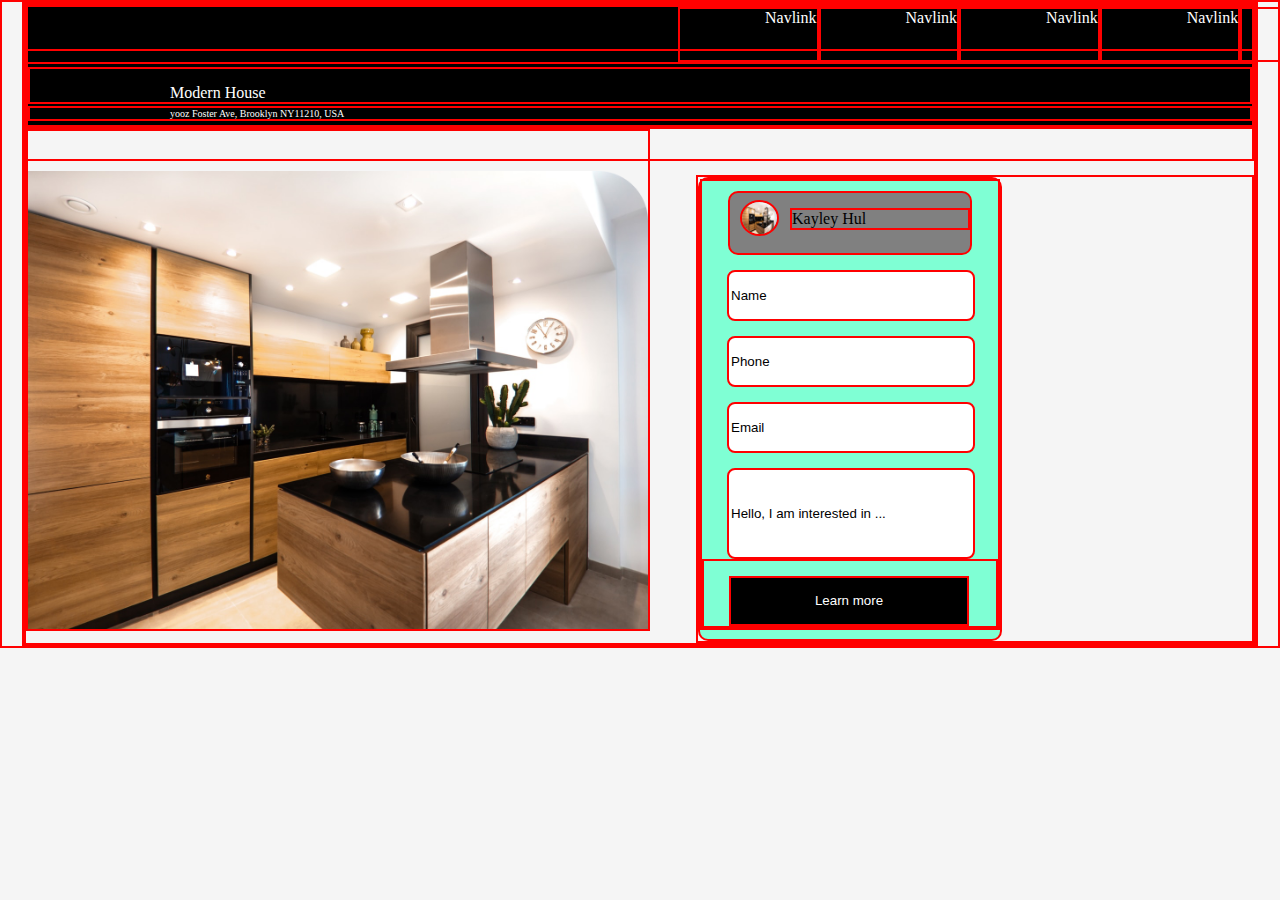
==== movers.html @ 0989c60f "Add movers.html page" ====
<!DOCTYPE html>
<html lang="en">

<head>
    <meta charset="UTF-8">
    <meta http-equiv="X-UA-Compatible" content="IE=edge">
    <meta name="viewport" content="width=device-width, initial-scale=1.0">
    <link rel="stylesheet" href="./assets/css/style.css">
    <title>Movers</title>
</head>

<body>
    <div class="moverssection">
        <div class="navbar2">
            <a href="" class="moverslinks">Navlink</a>
            <a href="" class="moverslinks">Navlink</a>
            <a href="" class="moverslinks">Navlink</a>
            <a href="" class="moverslinks">Navlink</a>
            <a href="" class="">
                <button class="moversbutttonv1">Work with us</button>
            </a> 
        </div>
     <div class="navbar3">
         <p class="modernhouse">Modern House</p>
         <p class="adress">yooz Foster Ave, Brooklyn NY11210, USA</p>

         <p class="price">$450,000</p>
         <p class="pricetag">hhhhsjdj</p>
     </div>
    </div>

    <div class="household">
        <img src="./assets/images/Property House.png" alt="" class="propertyimg">
        <div class="propertyinfo">
            <div class="card">
                <div class="profile">
                    <div class="borderbox">   
                        <img src="./assets/images/Property House.png" alt="" class="profilephoto">
                        <p class="username">Kayley Hul</p>
                    </div>
              

                    <input type="text" placeholder="Name" class="inputs">
                    <input type="text" placeholder="Phone" class="inputs">
                    <input type="text" placeholder="Email" class="inputs">
                    <input type="text" placeholder="Hello, I am interested in ..." class="inputsodd">
                     <div class="formbutton">
                        <button class="moversbuttonv2">Learn more</button>
                     </div>
                    
        </div>
        
    </div>
</body>

</html>
---- assets/css/style.css ----
body {
    scroll-behavior: smooth;
    margin: -1px 20px;
    background-color: whitesmoke;
}

* {
    border: 2px solid red;
}

.navbar {
    margin-left: 550px;
    padding-top: 50px;
}

a {
    color: white;
    text-decoration: none;
    padding-left: 85px;
}

.section1 {
    background-image: url(../images/moving\ 1.png);
    background-size: cover;
    width: 90%;
    height: 100vh;
    margin-left: 85px;

}

.buttonv1 {
    margin-left: 30px;
}

.btn1 {
    background-color: yellow;
}

.btn2 {
    background-color: black;
    color: white;
}

.yellowtext {
    color: yellow;
    font-size: xx-large;
    padding-left: 35px;

}

.whitetext {
    color: white;
    padding-left: 35px;
}

.img1 {
    width: 310px;
    padding-left: 85px;
    margin-top: -165px;
}

.h3righttext {
    padding-left: 500px;
    padding-top: 39px;
}

.righttext {
    padding-left: 500px;
    padding-top: 39px;
    padding-bottom: -30px;
}

.buttonv2 {
    margin-left: 500px;
}

.topmoversimg {
    width: 190px;
}

.iconplace {
    width: 80px;
    display: inline-block;
    height: 20px;
    margin-top: -70px;
}

.mvs {
    margin-top: 2px;
    margin-bottom: 1px;
}

.cards {
    background-color: aquamarine;
    width: 40px;
}

.righttext {
    padding-top: 60px;
    margin-left: 410px;
    padding-left: 200px;
}

.leftimg {
    width: 430px;
    margin-top: -195px;
    padding-left: 80px;
    padding-bottom: 30px;
}

.buttonv2 {
    margin-left: 0px;
    color: white;
    background-color: black;
}

.cardimages {
    margin-left: 300px;
    margin-bottom: 22px;
}

.cards {
    background-color: aqua;
    width: 262px;
    height: 260px;
    display: inline-block;
    margin-left: 30px;
    border-radius: 11px;
}

.topmoverspics {
    width: 260px;

}

.footer {
    width: 100%;
    height: 340px;
    color: white;
    background-color: black;
}
.iconpacket{
    margin-left: 70px;
    margin-right:1200px;
    padding-left: 100px;
    padding-top: 0px;
}

.icons {
    width: 23px;
    padding-left: 10px;
}

h6 {
    padding-left: 90px;
}
h4{
    font-size: x-large;
    padding-left: 150px;
}
.columnheading {
    display: flex;
    flex-direction: column;
    margin-left: 400px;
}

.columnheading1 {
    display: flex;
    flex-direction: column;
    padding-left: -600px;
    margin-left: 800px;
    margin-top: -157px;
}

.columnheading3 {
    display: flex;
    flex-direction: column;
    padding-left: -600px;
    margin-left: 1100px;
    margin-top: -157px;
}

/* Start of Movers CSS */
.moverssection{
    background-color: black;
    height: 120px;
}
.navbar2{
    display: flex;
    flex-direction: row;
    padding-left: 650px;
    margin-bottom: -15px;
}

.moversbuttonv1{
    padding-left: 100px;
}
.navbar3{
    color: white;
    
}
.modernhouse{
    padding-left: 140px;
    padding-top: 15px;
    
}
.adress{
    font-size: x-small;
    padding-left: 140px;
    margin-top: -14px;
}
.price{
    margin-left: 1300px;
    margin-top: -35px;
    font-size: x-large;
}
.pricetag{
    margin-left: 1300px;
    margin-top: -25px;
    font-size: small;
}
.propertyimg{
    width: 620px;
    padding-top: 40px;

}
.propertyinfo{
    margin-left: 670px;
    margin-top: -460px;
}
.card{
    width: 300px;
    height: 460px;
    background-color: aquamarine;
    border-radius: 10px;
}
.borderbox{
    width: 240px;
    height: 60px;
    background-color: gray;
    margin-left: 26px;
    margin-top: 10px;
    border-radius: 10px;
}
.profilephoto{
    width: 35px;
    height: 32px;
    border-radius: 50%;
    margin-left: 10px;
    margin-top: 7px;
}
.username{
    margin-left: 60px;
    margin-top: -32px;
}
.inputs{
    width: 240px;
    height: 45px;
    margin-left: 25px;
    margin-top: 15px;
    border-radius: 08px;

}
.inputsodd{
    width: 240px;
    height: 85px;
    margin-left: 25px;
    margin-top: 15px;
    border-radius: 08px;

}
::placeholder{
    color: black;
}
.moversbuttonv2{
    width: 240px;
    height: 50px;
    margin-left: 25px;
    margin-top: 15px;
    color: white;
    background-color: black;
}
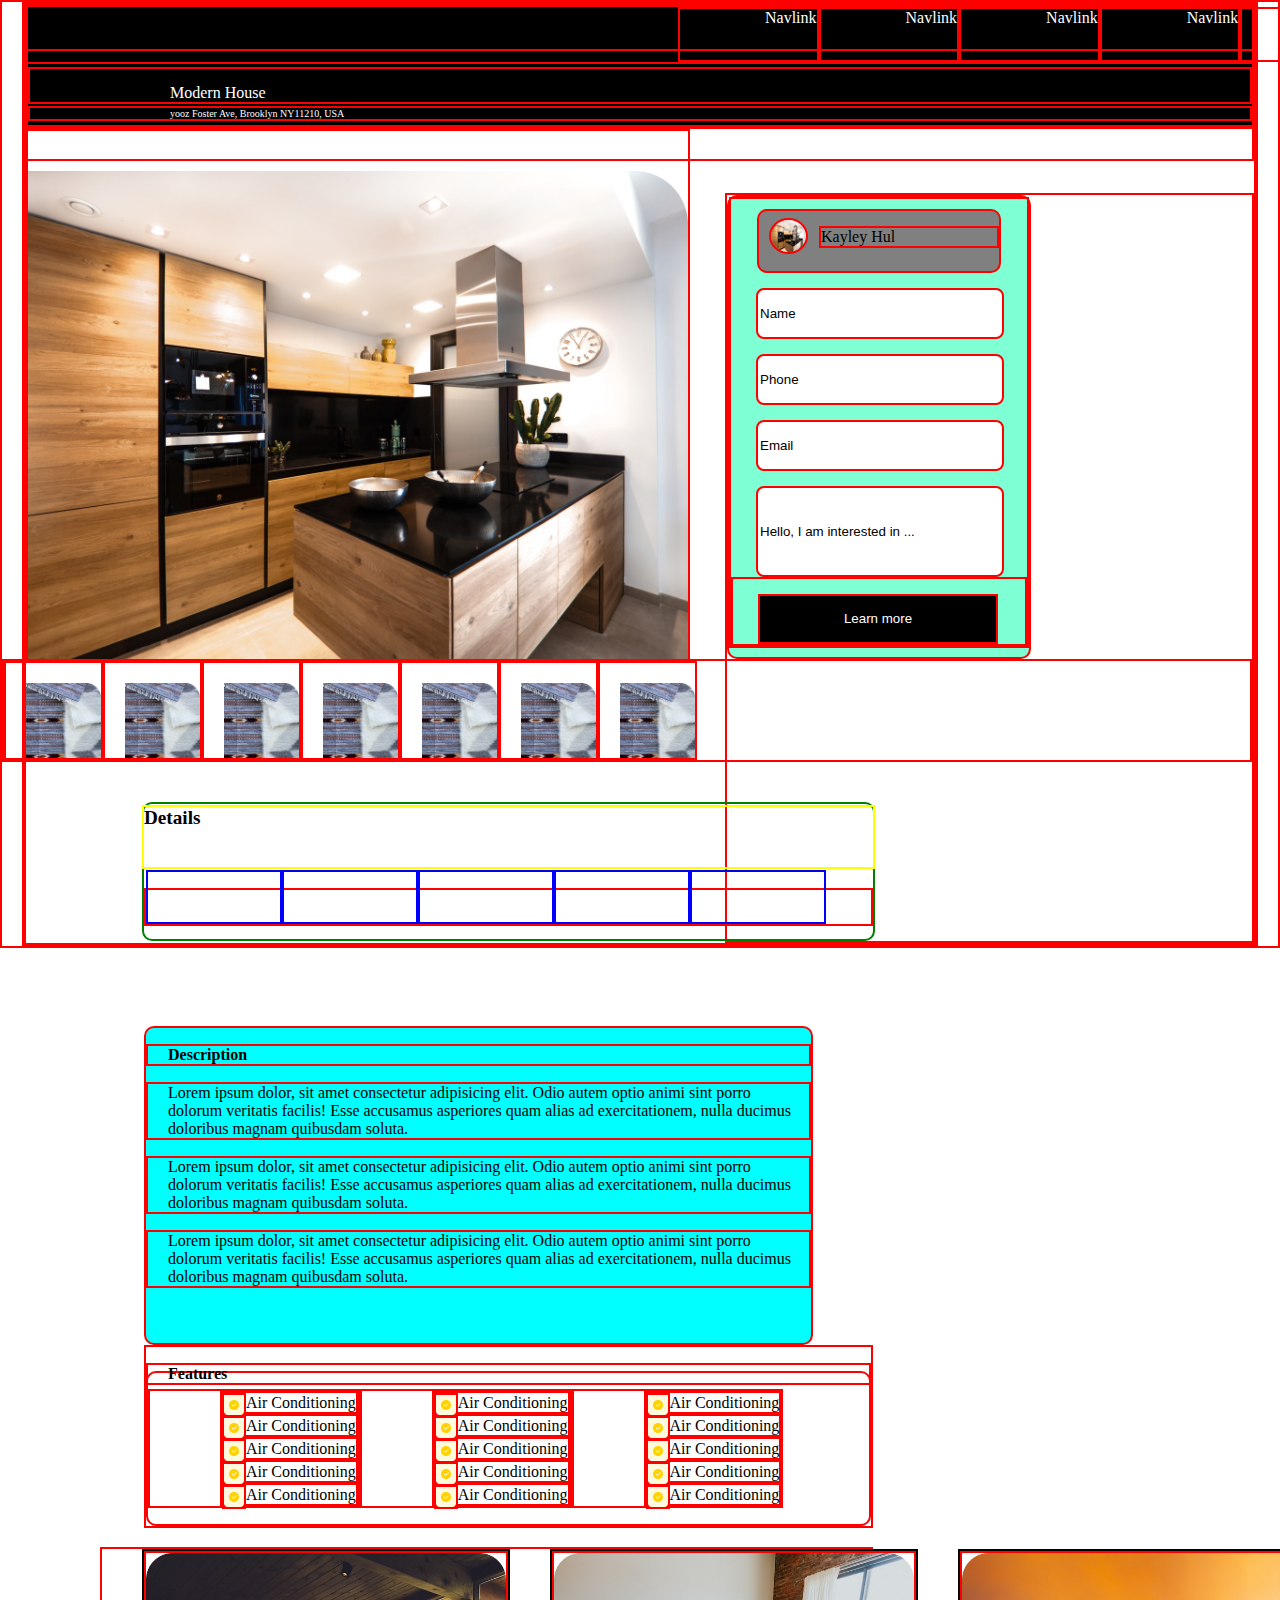
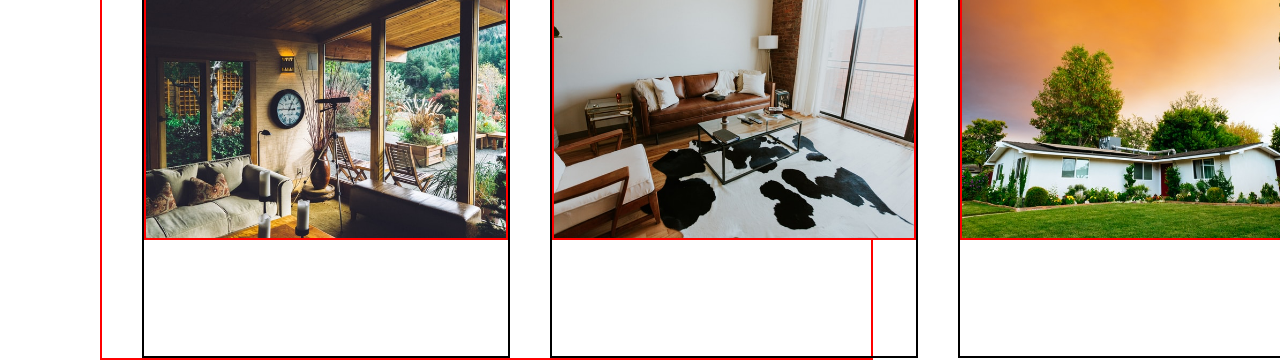
==== commit aee5256c: "Add similar images section" ====
--- a/movers.html
+++ b/movers.html
@@ -51,6 +51,94 @@
         </div>
         
     </div>
+    <div class="housepicsoverall">
+        <img src="./assets/images/Rectangle-1.png" alt="" class="housepics">
+        <img src="./assets/images/Rectangle-1.png" alt="" class="housepics">
+        <img src="./assets/images/Rectangle-1.png" alt="" class="housepics">
+        <img src="./assets/images/Rectangle-1.png" alt="" class="housepics">
+        <img src="./assets/images/Rectangle-1.png" alt="" class="housepics">
+        <img src="./assets/images/Rectangle-1.png" alt="" class="housepics">
+        <img src="./assets/images/Rectangle-1.png" alt="" class="housepics">
+    </div>
+    <div class="details">
+        <p class="detailedinfo">Details</p>
+
+        <div class="moversicons">
+            <div class="iconborders">
+
+            </div>
+            <div class="iconborders">
+                
+            </div>
+            <div class="iconborders">
+                
+            </div>
+            <div class="iconborders">
+                
+            </div>
+            <div class="iconborders">
+                
+            </div>
+        </div>
+        <div class="description">
+            <p class="descriptiontext">Description</p>
+            <p class="descriptiontext1">Lorem ipsum dolor, sit amet consectetur adipisicing elit.
+                 Odio autem optio animi sint porro dolorum veritatis facilis! 
+                 Esse accusamus asperiores quam alias ad exercitationem, 
+                 nulla ducimus doloribus magnam quibusdam soluta.</p>
+                 <p class="descriptiontext1">Lorem ipsum dolor, sit amet consectetur adipisicing elit.
+                    Odio autem optio animi sint porro dolorum veritatis facilis! 
+                    Esse accusamus asperiores quam alias ad exercitationem, 
+                    nulla ducimus doloribus magnam quibusdam soluta.</p>
+                    <p class="descriptiontext1">Lorem ipsum dolor, sit amet consectetur adipisicing elit.
+                        Odio autem optio animi sint porro dolorum veritatis facilis! 
+                        Esse accusamus asperiores quam alias ad exercitationem, 
+                        nulla ducimus doloribus magnam quibusdam soluta.</p>
+        </div>
+
+        <div class="features">
+            <p class="featurestext">Features</p>
+            <div class="featureslist">
+                <ul>
+                    <li class="featureslisting"><img src="./assets/images/check.png" alt="" class="check">Air Conditioning</li>
+                    <li class="featureslisting"><img src="./assets/images/check.png" alt="" class="check">Air Conditioning</li>
+                    <li class="featureslisting"><img src="./assets/images/check.png" alt="" class="check">Air Conditioning</li>
+                    <li class="featureslisting"><img src="./assets/images/check.png" alt="" class="check">Air Conditioning</li>
+                    <li class="featureslisting"><img src="./assets/images/check.png" alt="" class="check">Air Conditioning</li>
+                </ul>
+                <ul>
+                    <li class="featureslisting"><img src="./assets/images/check.png" alt="" class="check">Air Conditioning</li>
+                    <li class="featureslisting"><img src="./assets/images/check.png" alt="" class="check">Air Conditioning</li>
+                    <li class="featureslisting"><img src="./assets/images/check.png" alt="" class="check">Air Conditioning</li>
+                    <li class="featureslisting"><img src="./assets/images/check.png" alt="" class="check">Air Conditioning</li>
+                    <li class="featureslisting"><img src="./assets/images/check.png" alt="" class="check">Air Conditioning</li>
+                </ul>
+                <ul>
+                    <li class="featureslisting"><img src="./assets/images/check.png" alt="" class="check">Air Conditioning</li>
+                    <li class="featureslisting"><img src="./assets/images/check.png" alt="" class="check">Air Conditioning</li>
+                    <li class="featureslisting"><img src="./assets/images/check.png" alt="" class="check">Air Conditioning</li>
+                    <li class="featureslisting"><img src="./assets/images/check.png" alt="" class="check">Air Conditioning</li>
+                    <li class="featureslisting"><img src="./assets/images/check.png" alt="" class="check">Air Conditioning</li>
+                </ul>
+                
+            </div>
+        </div>
+        <div class="similarlistings">
+            <div class="similarcards">
+                <img src="./assets/images/Rectangle-7.png" alt="" class="similarimgs">
+            </div>
+            <div class="similarcards">
+                <img src="./assets/images/Rectangle-8.png" alt="" class="similarimgs">
+            </div>
+            <div class="similarcards">
+                <img src="./assets/images/Rectangle-9.png" alt="" class="similarimgs">
+            </div>
+            <div class="similarcardsodd">
+                <img src="./assets/images/Rectangle-10.png" alt="" class="similarimgsodd">
+            </div>
+        </div>
+    </div>
+   
 </body>
 
 </html>--- a/assets/css/style.css
+++ b/assets/css/style.css
@@ -1,7 +1,6 @@
 body {
     scroll-behavior: smooth;
     margin: -1px 20px;
-    background-color: whitesmoke;
 }
 
 * {
@@ -139,25 +138,20 @@
     color: white;
     background-color: black;
 }
-.iconpacket{
-    margin-left: 70px;
-    margin-right:1200px;
-    padding-left: 100px;
-    padding-top: 0px;
-}
 
 .icons {
-    width: 23px;
-    padding-left: 10px;
+    width: 20px;
 }
 
 h6 {
     padding-left: 90px;
 }
-h4{
+
+h4 {
     font-size: x-large;
     padding-left: 150px;
 }
+
 .columnheading {
     display: flex;
     flex-direction: column;
@@ -181,60 +175,70 @@
 }
 
 /* Start of Movers CSS */
-.moverssection{
+.moverssection {
     background-color: black;
     height: 120px;
 }
-.navbar2{
+
+.navbar2 {
     display: flex;
     flex-direction: row;
     padding-left: 650px;
     margin-bottom: -15px;
 }
 
-.moversbuttonv1{
+.moversbuttonv1 {
     padding-left: 100px;
 }
-.navbar3{
-    color: white;
-    
-}
-.modernhouse{
+
+.navbar3 {
+    color: white;
+
+}
+
+.modernhouse {
     padding-left: 140px;
     padding-top: 15px;
-    
-}
-.adress{
+
+}
+
+.adress {
     font-size: x-small;
     padding-left: 140px;
     margin-top: -14px;
 }
-.price{
+
+.price {
     margin-left: 1300px;
     margin-top: -35px;
     font-size: x-large;
 }
-.pricetag{
+
+.pricetag {
     margin-left: 1300px;
     margin-top: -25px;
     font-size: small;
 }
-.propertyimg{
-    width: 620px;
+
+.propertyimg {
+    width: 660px;
     padding-top: 40px;
 
 }
-.propertyinfo{
-    margin-left: 670px;
-    margin-top: -460px;
-}
-.card{
+
+.propertyinfo {
+    margin-left: 699px;
+    margin-top: -472px;
+}
+
+.card {
     width: 300px;
     height: 460px;
     background-color: aquamarine;
     border-radius: 10px;
 }
-.borderbox{
+
+.borderbox {
     width: 240px;
     height: 60px;
     background-color: gray;
@@ -242,18 +246,21 @@
     margin-top: 10px;
     border-radius: 10px;
 }
-.profilephoto{
+
+.profilephoto {
     width: 35px;
     height: 32px;
     border-radius: 50%;
     margin-left: 10px;
     margin-top: 7px;
 }
-.username{
+
+.username {
     margin-left: 60px;
     margin-top: -32px;
 }
-.inputs{
+
+.inputs {
     width: 240px;
     height: 45px;
     margin-left: 25px;
@@ -261,7 +268,8 @@
     border-radius: 08px;
 
 }
-.inputsodd{
+
+.inputsodd {
     width: 240px;
     height: 85px;
     margin-left: 25px;
@@ -269,14 +277,129 @@
     border-radius: 08px;
 
 }
-::placeholder{
+
+::placeholder {
     color: black;
 }
-.moversbuttonv2{
+
+.moversbuttonv2 {
     width: 240px;
     height: 50px;
     margin-left: 25px;
     margin-top: 15px;
     color: white;
     background-color: black;
+}
+
+.housepicsoverall {
+    display: flex;
+    margin-left: -725px;
+
+}
+
+.housepics {
+    width: 75px;
+    padding-left: 20px;
+    padding-top: 20px;
+}
+
+.details {
+    width: 81vh;
+    height: 15vh;
+    border: 2px solid green;
+    margin-left: -65vh;
+    margin-top: 40px;
+    border-radius: 10px;
+}
+
+.detailedinfo {
+    margin-left: 20px;
+    font-size: larger;
+    font-weight: bold;
+    border: 2px solid yellow;
+    height: 60px;
+    width: 100%;
+    margin-top: 1px;
+    margin-left: -2px;
+}
+
+.moversicons {
+    display: flex;
+}
+
+.iconborders {
+    width: 132px;
+    height: 50px;
+    border: 2px solid blue;
+    margin-top: -20px;
+}
+
+.description {
+    color: black;
+    background-color: aqua;
+    width: 665px;
+    height: 35vh;
+    margin-top: 100px;
+    border-radius: 10px;
+}
+
+.descriptiontext {
+    padding-left: 20px;
+    font-weight: bold;
+    vertical-align: middle;
+}
+
+.descriptiontext1 {
+    padding-left: 20px;
+}
+
+.featureslist {
+    display: flex;
+
+    border-radius: 10px;
+    margin-top: -30px;
+}
+
+.featurestext {
+    padding-left: 20px;
+    font-weight: bold;
+}
+
+.featureslisting {
+    list-style-type: none;
+    margin-left: 30px;
+    padding-left: 20px;
+
+}
+.check{
+    width:20px;
+    margin-bottom: -9px;
+    margin-left: -20px;
+}
+.similarcards{
+    width: 41vh;
+    height: 45vh;
+    border: 2px solid black;
+    margin-left: 40px;
+}
+
+.similarlistings{
+    display: flex;
+    margin-left: -44px;
+    margin-top: 19px;
+}
+.similarimgs{
+    width: 40vh;
+    
+}
+.similarimgsodd{
+    width: 19vh;
+    height: 32vh;
+    padding-left:-1px;
+}
+.similarcardsodd{
+    width: 20vh;
+    height: 45vh;
+    margin-left: 40px;
+    border: 2px solid black;
 }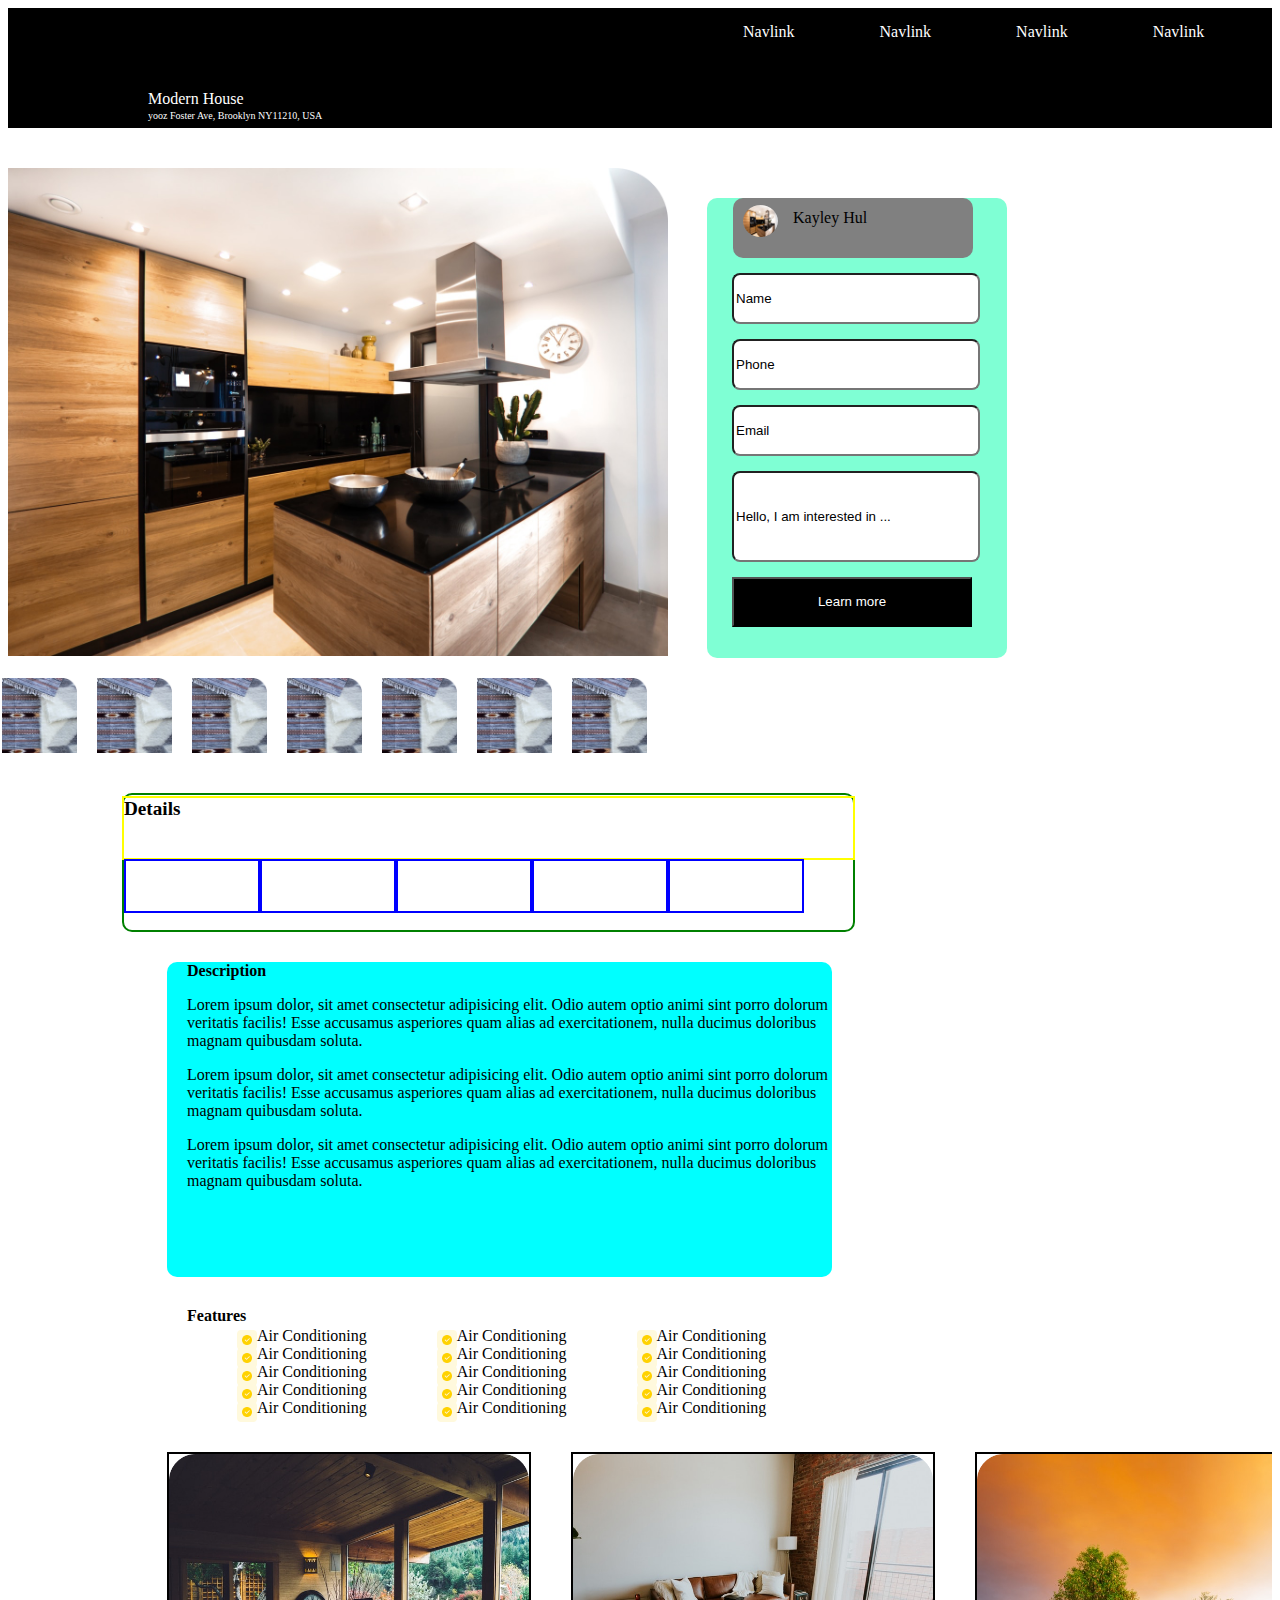
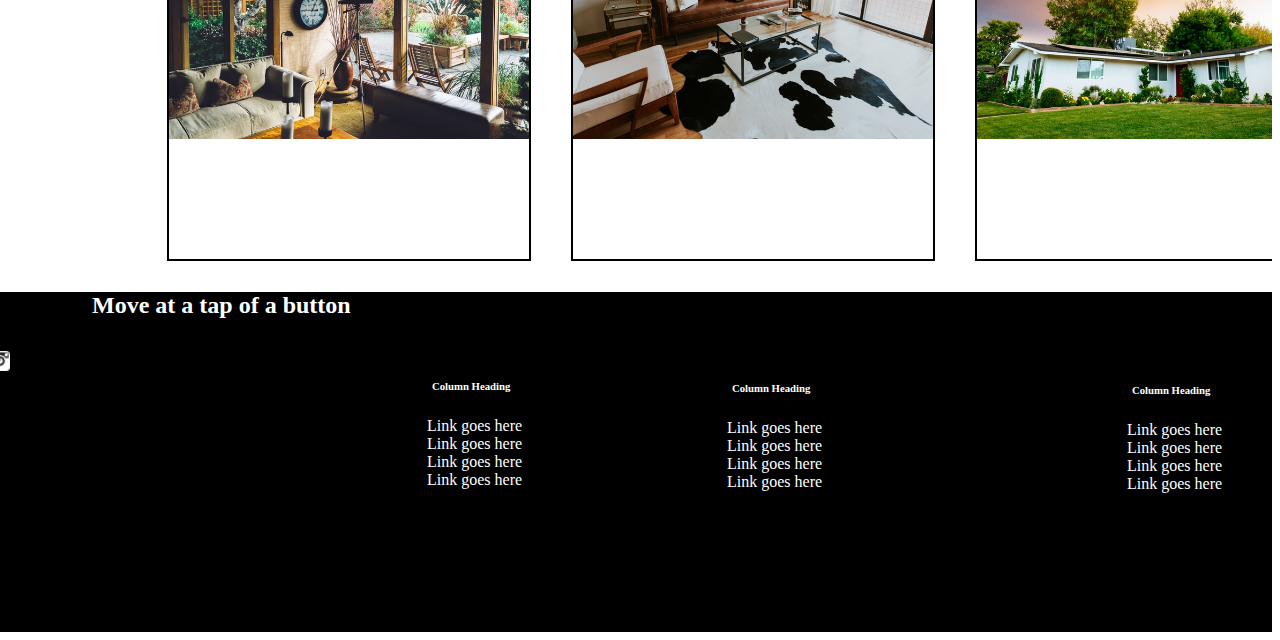
==== commit 2e4bbe8c: "Fix footer links,navbar in index&movers.html" ====
--- a/movers.html
+++ b/movers.html
@@ -11,134 +11,184 @@
 
 <body>
     <div class="moverssection">
+        
         <div class="navbar2">
             <a href="" class="moverslinks">Navlink</a>
             <a href="" class="moverslinks">Navlink</a>
             <a href="" class="moverslinks">Navlink</a>
             <a href="" class="moverslinks">Navlink</a>
-            <a href="" class="">
-                <button class="moversbutttonv1">Work with us</button>
-            </a> 
+            <a href="" class="moverslinks"><button class="moversbutttontop">Work with us</button></a>
         </div>
-     <div class="navbar3">
-         <p class="modernhouse">Modern House</p>
-         <p class="adress">yooz Foster Ave, Brooklyn NY11210, USA</p>
+        
+        <div class="navbar3">
+            <p class="modernhouse">Modern House</p>
+            <p class="adress">yooz Foster Ave, Brooklyn NY11210, USA</p>
 
-         <p class="price">$450,000</p>
-         <p class="pricetag">hhhhsjdj</p>
-     </div>
+            <p class="price">$450,000</p>
+            <p class="pricetag">hhhhsjdj</p>
+        </div>
     </div>
 
-    <div class="household">
         <img src="./assets/images/Property House.png" alt="" class="propertyimg">
         <div class="propertyinfo">
             <div class="card">
                 <div class="profile">
-                    <div class="borderbox">   
+                    <div class="borderbox">
                         <img src="./assets/images/Property House.png" alt="" class="profilephoto">
                         <p class="username">Kayley Hul</p>
                     </div>
-              
+
 
                     <input type="text" placeholder="Name" class="inputs">
                     <input type="text" placeholder="Phone" class="inputs">
                     <input type="text" placeholder="Email" class="inputs">
                     <input type="text" placeholder="Hello, I am interested in ..." class="inputsodd">
-                     <div class="formbutton">
+                    <div class="formbutton">
                         <button class="moversbuttonv2">Learn more</button>
-                     </div>
-                    
-        </div>
-        
-    </div>
-    <div class="housepicsoverall">
-        <img src="./assets/images/Rectangle-1.png" alt="" class="housepics">
-        <img src="./assets/images/Rectangle-1.png" alt="" class="housepics">
-        <img src="./assets/images/Rectangle-1.png" alt="" class="housepics">
-        <img src="./assets/images/Rectangle-1.png" alt="" class="housepics">
-        <img src="./assets/images/Rectangle-1.png" alt="" class="housepics">
-        <img src="./assets/images/Rectangle-1.png" alt="" class="housepics">
-        <img src="./assets/images/Rectangle-1.png" alt="" class="housepics">
-    </div>
-    <div class="details">
-        <p class="detailedinfo">Details</p>
+                    </div>
 
-        <div class="moversicons">
-            <div class="iconborders">
+                </div>
 
             </div>
-            <div class="iconborders">
+            <div class="housepicsoverall">
+                <img src="./assets/images/Rectangle-1.png" alt="" class="housepics">
+                <img src="./assets/images/Rectangle-1.png" alt="" class="housepics">
+                <img src="./assets/images/Rectangle-1.png" alt="" class="housepics">
+                <img src="./assets/images/Rectangle-1.png" alt="" class="housepics">
+                <img src="./assets/images/Rectangle-1.png" alt="" class="housepics">
+                <img src="./assets/images/Rectangle-1.png" alt="" class="housepics">
+                <img src="./assets/images/Rectangle-1.png" alt="" class="housepics">
+            </div>
+            <div class="details">
+                <p class="detailedinfo">Details</p>
+
+                <div class="moversicons">
+                    <div class="iconborders">
+
+                    </div>
+                    <div class="iconborders">
+
+                    </div>
+                    <div class="iconborders">
+
+                    </div>
+                    <div class="iconborders">
+
+                    </div>
+                    <div class="iconborders">
+
+                    </div>
+                </div>
+            </div>
+
+            <div class="description">
+                <p class="descriptiontext">Description</p>
+                <p class="descriptiontext1">Lorem ipsum dolor, sit amet consectetur adipisicing elit.
+                    Odio autem optio animi sint porro dolorum veritatis facilis!
+                    Esse accusamus asperiores quam alias ad exercitationem,
+                    nulla ducimus doloribus magnam quibusdam soluta.</p>
+                <p class="descriptiontext1">Lorem ipsum dolor, sit amet consectetur adipisicing elit.
+                    Odio autem optio animi sint porro dolorum veritatis facilis!
+                    Esse accusamus asperiores quam alias ad exercitationem,
+                    nulla ducimus doloribus magnam quibusdam soluta.</p>
+                <p class="descriptiontext1">Lorem ipsum dolor, sit amet consectetur adipisicing elit.
+                    Odio autem optio animi sint porro dolorum veritatis facilis!
+                    Esse accusamus asperiores quam alias ad exercitationem,
+                    nulla ducimus doloribus magnam quibusdam soluta.</p>
+            </div>
+
+            <div class="features">
+                <p class="featurestext">Features</p>
+                <div class="featureslist">
+                    <ul>
+                        <li class="featureslisting"><img src="./assets/images/check.png" alt="" class="check">Air
+                            Conditioning</li>
+                        <li class="featureslisting"><img src="./assets/images/check.png" alt="" class="check">Air
+                            Conditioning</li>
+                        <li class="featureslisting"><img src="./assets/images/check.png" alt="" class="check">Air
+                            Conditioning</li>
+                        <li class="featureslisting"><img src="./assets/images/check.png" alt="" class="check">Air
+                            Conditioning</li>
+                        <li class="featureslisting"><img src="./assets/images/check.png" alt="" class="check">Air
+                            Conditioning</li>
+                    </ul>
+                    <ul>
+                        <li class="featureslisting"><img src="./assets/images/check.png" alt="" class="check">Air
+                            Conditioning</li>
+                        <li class="featureslisting"><img src="./assets/images/check.png" alt="" class="check">Air
+                            Conditioning</li>
+                        <li class="featureslisting"><img src="./assets/images/check.png" alt="" class="check">Air
+                            Conditioning</li>
+                        <li class="featureslisting"><img src="./assets/images/check.png" alt="" class="check">Air
+                            Conditioning</li>
+                        <li class="featureslisting"><img src="./assets/images/check.png" alt="" class="check">Air
+                            Conditioning</li>
+                    </ul>
+                    <ul>
+                        <li class="featureslisting"><img src="./assets/images/check.png" alt="" class="check">Air
+                            Conditioning</li>
+                        <li class="featureslisting"><img src="./assets/images/check.png" alt="" class="check">Air
+                            Conditioning</li>
+                        <li class="featureslisting"><img src="./assets/images/check.png" alt="" class="check">Air
+                            Conditioning</li>
+                        <li class="featureslisting"><img src="./assets/images/check.png" alt="" class="check">Air
+                            Conditioning</li>
+                        <li class="featureslisting"><img src="./assets/images/check.png" alt="" class="check">Air
+                            Conditioning</li>
+                    </ul>
+
+                </div>
+            </div>
+            <div class="similarlistings">
+                <div class="similarcards">
+                    <img src="./assets/images/Rectangle-7.png" alt="" class="similarimgs">
+                </div>
+                <div class="similarcards">
+                    <img src="./assets/images/Rectangle-8.png" alt="" class="similarimgs">
+                </div>
+                <div class="similarcards">
+                    <img src="./assets/images/Rectangle-9.png" alt="" class="similarimgs">
+                </div>
+                <div class="similarcardsodd">
+                    <img src="./assets/images/Rectangle-10.png" alt="" class="similarimgsodd">
+                </div>
+            </div>
+            
+            <div class="moversfooter">
+                <h4>Move at a tap of <span>a button</span></h4>
+                <div class="iconpacket">
+                   <img src="./assets/images/facebook.png" alt="" class="icons">
+                   <img src="./assets/images/twitter.png" alt="" class="icons">
+                   <img src="./assets/images/instagram.png" alt="" class="icons">
+                </div>
                 
-            </div>
-            <div class="iconborders">
+                <div class="moverscolumnheading">
+                    <h6>Column Heading</h6>
+                    <a href="">Link goes here</a>
+                    <a href="">Link goes here</a>
+                    <a href="">Link goes here</a>
+                    <a href="">Link goes here</a>
+                </div>
                 
-            </div>
-            <div class="iconborders">
+                <div class="moverscolumnheading1">
+                    <h6>Column Heading</h6>
+                    <a href="">Link goes here</a>
+                    <a href="">Link goes here</a>
+                    <a href="">Link goes here</a>
+                    <a href="">Link goes here</a>
+                </div>
+                <div class="moverscolumnheading3">
+                    <h6>Column Heading</h6>
+                    <a href="">Link goes here</a>
+                    <a href="">Link goes here</a>
+                    <a href="">Link goes here</a>
+                    <a href="">Link goes here</a>
+                </div>
                 
-            </div>
-            <div class="iconborders">
+                </div>
+
                 
-            </div>
-        </div>
-        <div class="description">
-            <p class="descriptiontext">Description</p>
-            <p class="descriptiontext1">Lorem ipsum dolor, sit amet consectetur adipisicing elit.
-                 Odio autem optio animi sint porro dolorum veritatis facilis! 
-                 Esse accusamus asperiores quam alias ad exercitationem, 
-                 nulla ducimus doloribus magnam quibusdam soluta.</p>
-                 <p class="descriptiontext1">Lorem ipsum dolor, sit amet consectetur adipisicing elit.
-                    Odio autem optio animi sint porro dolorum veritatis facilis! 
-                    Esse accusamus asperiores quam alias ad exercitationem, 
-                    nulla ducimus doloribus magnam quibusdam soluta.</p>
-                    <p class="descriptiontext1">Lorem ipsum dolor, sit amet consectetur adipisicing elit.
-                        Odio autem optio animi sint porro dolorum veritatis facilis! 
-                        Esse accusamus asperiores quam alias ad exercitationem, 
-                        nulla ducimus doloribus magnam quibusdam soluta.</p>
-        </div>
-
-        <div class="features">
-            <p class="featurestext">Features</p>
-            <div class="featureslist">
-                <ul>
-                    <li class="featureslisting"><img src="./assets/images/check.png" alt="" class="check">Air Conditioning</li>
-                    <li class="featureslisting"><img src="./assets/images/check.png" alt="" class="check">Air Conditioning</li>
-                    <li class="featureslisting"><img src="./assets/images/check.png" alt="" class="check">Air Conditioning</li>
-                    <li class="featureslisting"><img src="./assets/images/check.png" alt="" class="check">Air Conditioning</li>
-                    <li class="featureslisting"><img src="./assets/images/check.png" alt="" class="check">Air Conditioning</li>
-                </ul>
-                <ul>
-                    <li class="featureslisting"><img src="./assets/images/check.png" alt="" class="check">Air Conditioning</li>
-                    <li class="featureslisting"><img src="./assets/images/check.png" alt="" class="check">Air Conditioning</li>
-                    <li class="featureslisting"><img src="./assets/images/check.png" alt="" class="check">Air Conditioning</li>
-                    <li class="featureslisting"><img src="./assets/images/check.png" alt="" class="check">Air Conditioning</li>
-                    <li class="featureslisting"><img src="./assets/images/check.png" alt="" class="check">Air Conditioning</li>
-                </ul>
-                <ul>
-                    <li class="featureslisting"><img src="./assets/images/check.png" alt="" class="check">Air Conditioning</li>
-                    <li class="featureslisting"><img src="./assets/images/check.png" alt="" class="check">Air Conditioning</li>
-                    <li class="featureslisting"><img src="./assets/images/check.png" alt="" class="check">Air Conditioning</li>
-                    <li class="featureslisting"><img src="./assets/images/check.png" alt="" class="check">Air Conditioning</li>
-                    <li class="featureslisting"><img src="./assets/images/check.png" alt="" class="check">Air Conditioning</li>
-                </ul>
-                
-            </div>
-        </div>
-        <div class="similarlistings">
-            <div class="similarcards">
-                <img src="./assets/images/Rectangle-7.png" alt="" class="similarimgs">
-            </div>
-            <div class="similarcards">
-                <img src="./assets/images/Rectangle-8.png" alt="" class="similarimgs">
-            </div>
-            <div class="similarcards">
-                <img src="./assets/images/Rectangle-9.png" alt="" class="similarimgs">
-            </div>
-            <div class="similarcardsodd">
-                <img src="./assets/images/Rectangle-10.png" alt="" class="similarimgsodd">
-            </div>
-        </div>
-    </div>
-   
+               
 </body>
 
 </html>--- a/assets/css/style.css
+++ b/assets/css/style.css
@@ -1,11 +1,11 @@
 body {
-    scroll-behavior: smooth;
-    margin: -1px 20px;
-}
-
-* {
+    /* scroll-behavior: smooth;
+    margin: -1px 20px; */
+}
+
+/* * {
     border: 2px solid red;
-}
+} */
 
 .navbar {
     margin-left: 550px;
@@ -156,14 +156,15 @@
     display: flex;
     flex-direction: column;
     margin-left: 400px;
+    margin-top: -20px;
 }
 
 .columnheading1 {
     display: flex;
     flex-direction: column;
     padding-left: -600px;
-    margin-left: 800px;
-    margin-top: -157px;
+    margin-left: 700px;
+    margin-top: -132px;
 }
 
 .columnheading3 {
@@ -171,7 +172,7 @@
     flex-direction: column;
     padding-left: -600px;
     margin-left: 1100px;
-    margin-top: -157px;
+    margin-top: -132px;
 }
 
 /* Start of Movers CSS */
@@ -186,10 +187,12 @@
     padding-left: 650px;
     margin-bottom: -15px;
 }
-
-.moversbuttonv1 {
-    padding-left: 100px;
-}
+.moverslinks {
+    margin-top: 15px;
+}
+/* .moversbuttontop {
+    color: aqua;
+} */
 
 .navbar3 {
     color: white;
@@ -339,7 +342,8 @@
     background-color: aqua;
     width: 665px;
     height: 35vh;
-    margin-top: 100px;
+    margin-top: 30px;
+    margin-left: -540px;
     border-radius: 10px;
 }
 
@@ -352,7 +356,10 @@
 .descriptiontext1 {
     padding-left: 20px;
 }
-
+.features{
+    margin-left: -540px;
+    margin-top: 30px;
+}
 .featureslist {
     display: flex;
 
@@ -377,7 +384,7 @@
     margin-left: -20px;
 }
 .similarcards{
-    width: 41vh;
+    width: 40vh;
     height: 45vh;
     border: 2px solid black;
     margin-left: 40px;
@@ -385,21 +392,73 @@
 
 .similarlistings{
     display: flex;
-    margin-left: -44px;
+    margin-left: -580px;
     margin-top: 19px;
-}
+    overflow: hidden;
+}
+
 .similarimgs{
     width: 40vh;
+    overflow: hidden;
     
 }
 .similarimgsodd{
-    width: 19vh;
+    width: 30vh;
     height: 32vh;
+    overflow: hidden;
     padding-left:-1px;
 }
 .similarcardsodd{
-    width: 20vh;
+    width: 30.1vh;
     height: 45vh;
     margin-left: 40px;
     border: 2px solid black;
+}
+/* Footer CSS */
+.moversfooter {
+    height: 340px;
+    color: white;
+    margin-left: -85vh;
+    margin-top: 25px;
+    background-color: black;
+}
+
+.icons {
+    width: 20px;
+}
+
+h6 {
+    padding-left: 90px;
+}
+
+h4 {
+    font-size: x-large;
+    padding-left: 150px;
+}
+
+.moverscolumnheading {
+    display: flex;
+    flex-direction: column;
+    margin-left: 400px;
+    margin-top: -20px;
+}
+
+.moverscolumnheading1 {
+    display: flex;
+    flex-direction: column;
+    padding-left: -600px;
+    margin-left: 700px;
+    margin-top: -132px; display: flex;
+    flex-direction: column;
+    padding-left: -600px;
+    margin-left: 700px;
+    margin-top: -132px;
+}
+
+.moverscolumnheading3 {
+    display: flex;
+    flex-direction: column;
+    padding-left: -600px;
+    margin-left: 1100px;
+    margin-top: -132px;
 }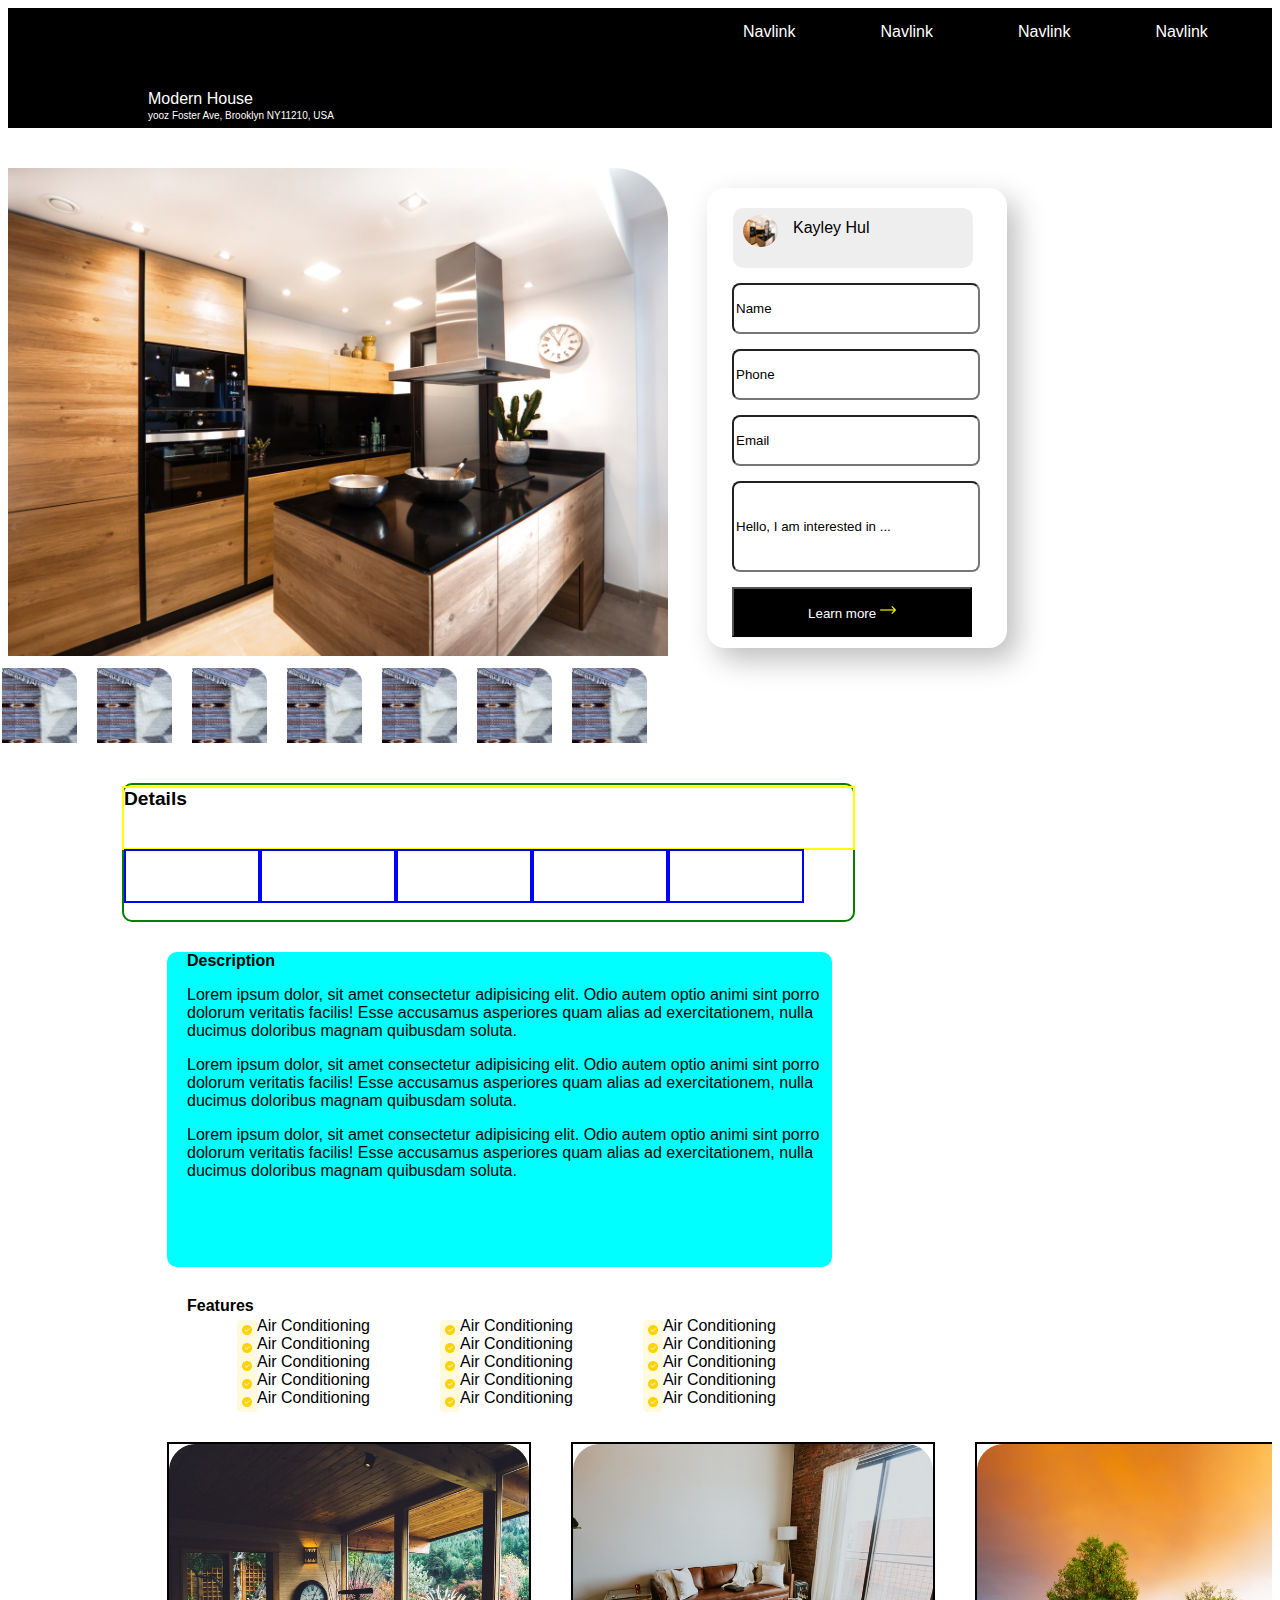
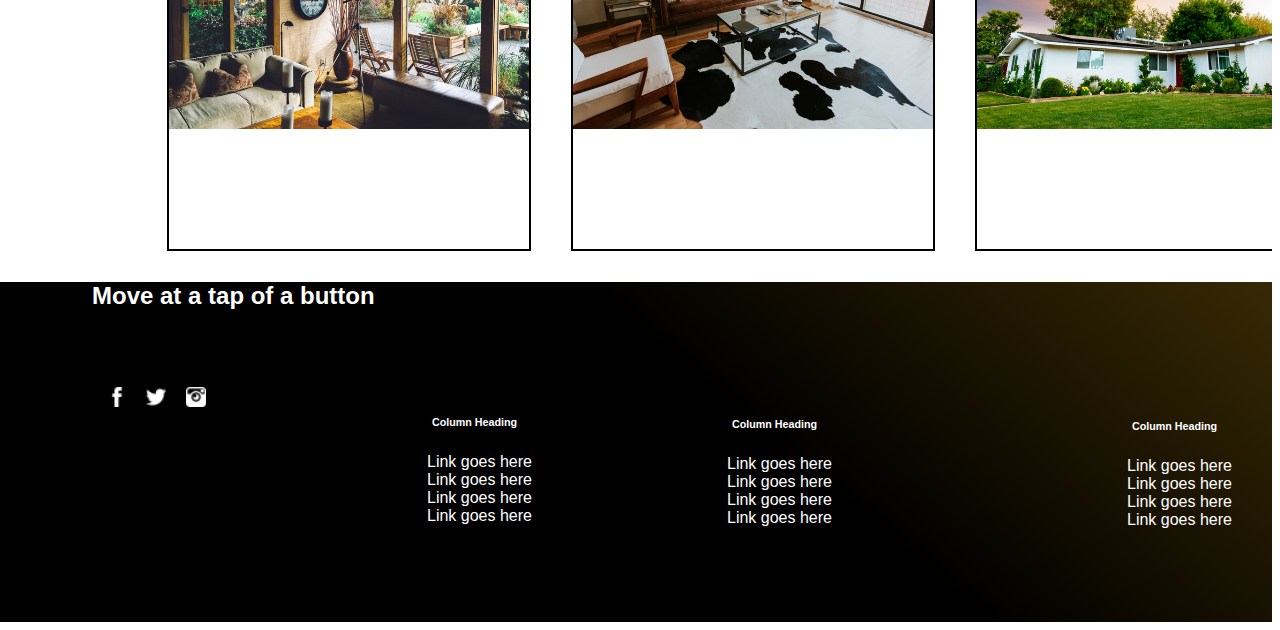
==== commit 3feee230: "major styling on iindex.html" ====
--- a/movers.html
+++ b/movers.html
@@ -44,7 +44,7 @@
                     <input type="text" placeholder="Email" class="inputs">
                     <input type="text" placeholder="Hello, I am interested in ..." class="inputsodd">
                     <div class="formbutton">
-                        <button class="moversbuttonv2">Learn more</button>
+                        <button class="moversbuttonv2">Learn more <img src="./assets/images/arrow.png" alt=""></button>
                     </div>
 
                 </div>
--- a/assets/css/style.css
+++ b/assets/css/style.css
@@ -1,11 +1,17 @@
 body {
     /* scroll-behavior: smooth;
     margin: -1px 20px; */
+    font-family: 'Poppins', sans-serif;
+    background-color: #ffffff;
 }
 
 /* * {
     border: 2px solid red;
 } */
+
+button {
+    cursor: pointer;
+}
 
 .navbar {
     margin-left: 550px;
@@ -43,6 +49,8 @@
 .yellowtext {
     color: yellow;
     font-size: xx-large;
+    padding-top: 90px;
+    margin-left: 20px;
     padding-left: 35px;
 
 }
@@ -50,6 +58,8 @@
 .whitetext {
     color: white;
     padding-left: 35px;
+    margin-left: 20px;
+    font-size: large;
 }
 
 .img1 {
@@ -70,7 +80,11 @@
 }
 
 .buttonv2 {
+    width: 120px;
+    height: 37px;
     margin-left: 500px;
+    color: yellow;
+    border-radius: 0 11px 0 0;
 }
 
 .topmoversimg {
@@ -78,19 +92,26 @@
 }
 
 .iconplace {
-    width: 80px;
+    width: 95px;
+    height: 34px;
     display: inline-block;
-    height: 20px;
-    margin-top: -70px;
+    margin-top: 1px;
+    margin-left: 5px;
+    margin-right: -9.5px;
+    border-bottom-style: none;
+    border: 0.5px solid rgba(153, 151, 151, 0.267);
 }
 
 .mvs {
-    margin-top: 2px;
-    margin-bottom: 1px;
+    margin-top: 11px;
+    margin-bottom: 10px;
+    margin-left: 22px;
 }
 
 .cards {
-    background-color: aquamarine;
+    background: #ffffff;
+    box-shadow: 12px 12px 24px #bebebe,
+        -12px -12px 24px #ffffff;
     width: 40px;
 }
 
@@ -116,31 +137,51 @@
 .cardimages {
     margin-left: 300px;
     margin-bottom: 22px;
+    border-radius: 15px;
+
 }
 
 .cards {
-    background-color: aqua;
-    width: 262px;
-    height: 260px;
+
+    width: 300px;
+    height: 320px;
     display: inline-block;
     margin-left: 30px;
     border-radius: 11px;
 }
 
 .topmoverspics {
-    width: 260px;
+    width: 300px;
 
 }
 
 .footer {
     width: 100%;
-    height: 340px;
-    color: white;
-    background-color: black;
-}
-
+    height: 370px;
+    color: white;
+    background: rgb(0,0,0);
+background: linear-gradient(20deg, rgba(0,0,0,1) 35%, rgba(55,41,4,1) 100%);
+}
+a{
+    
+}
+.bottomborder{
+    border-bottom: 0.1px solid grey;
+    width: 140vh;
+    margin-left: 150px;
+    margin-top: 50px;
+}
 .icons {
     width: 20px;
+   padding-left: 15px;
+}
+.iconpacket{
+    padding-left: 150px;
+    padding-top: 45px;
+}
+.iconimg{
+    width: 19px;
+    padding-left: 20px;
 }
 
 h6 {
@@ -151,12 +192,21 @@
     font-size: x-large;
     padding-left: 150px;
 }
+.move{
+    padding-top: 50px;
+}
 
 .columnheading {
     display: flex;
     flex-direction: column;
     margin-left: 400px;
     margin-top: -20px;
+    line-height: 1.6;
+    font-size: small;
+}
+h5{
+    margin-left: 83px;
+    font-size: larger;
 }
 
 .columnheading1 {
@@ -164,15 +214,19 @@
     flex-direction: column;
     padding-left: -600px;
     margin-left: 700px;
-    margin-top: -132px;
+    margin-top: -160px;
+    line-height: 1.6;
+    font-size: small;
 }
 
 .columnheading3 {
     display: flex;
     flex-direction: column;
     padding-left: -600px;
-    margin-left: 1100px;
-    margin-top: -132px;
+    margin-left: 1000px;
+    margin-top: -160px;
+    line-height: 1.6;
+    font-size: small;
 }
 
 /* Start of Movers CSS */
@@ -187,9 +241,11 @@
     padding-left: 650px;
     margin-bottom: -15px;
 }
+
 .moverslinks {
     margin-top: 15px;
 }
+
 /* .moversbuttontop {
     color: aqua;
 } */
@@ -237,14 +293,19 @@
 .card {
     width: 300px;
     height: 460px;
-    background-color: aquamarine;
-    border-radius: 10px;
-}
-
+    border-radius: 18px;
+    background: #ffffff;
+    box-shadow: 10px 12px 29px #bebebe,
+        -12px -12px 24px #ffffff;
+    
+}
+.profile{
+    padding-top: 10px;
+}
 .borderbox {
     width: 240px;
     height: 60px;
-    background-color: gray;
+    background-color: rgba(233, 232, 232, 0.719);
     margin-left: 26px;
     margin-top: 10px;
     border-radius: 10px;
@@ -282,7 +343,7 @@
 }
 
 ::placeholder {
-    color: black;
+    color: rgb(0, 0, 0);
 }
 
 .moversbuttonv2 {
@@ -356,10 +417,12 @@
 .descriptiontext1 {
     padding-left: 20px;
 }
-.features{
+
+.features {
     margin-left: -540px;
     margin-top: 30px;
 }
+
 .featureslist {
     display: flex;
 
@@ -378,49 +441,55 @@
     padding-left: 20px;
 
 }
-.check{
-    width:20px;
+
+.check {
+    width: 20px;
     margin-bottom: -9px;
     margin-left: -20px;
 }
-.similarcards{
+
+.similarcards {
     width: 40vh;
     height: 45vh;
     border: 2px solid black;
     margin-left: 40px;
 }
 
-.similarlistings{
+.similarlistings {
     display: flex;
     margin-left: -580px;
     margin-top: 19px;
     overflow: hidden;
 }
 
-.similarimgs{
+.similarimgs {
     width: 40vh;
     overflow: hidden;
-    
-}
-.similarimgsodd{
+
+}
+
+.similarimgsodd {
     width: 30vh;
     height: 32vh;
     overflow: hidden;
-    padding-left:-1px;
-}
-.similarcardsodd{
+    padding-left: -1px;
+}
+
+.similarcardsodd {
     width: 30.1vh;
     height: 45vh;
     margin-left: 40px;
     border: 2px solid black;
 }
+
 /* Footer CSS */
 .moversfooter {
     height: 340px;
     color: white;
     margin-left: -85vh;
     margin-top: 25px;
-    background-color: black;
+    background: rgb(0,0,0);
+background: linear-gradient(40deg, rgba(0,0,0,1) 60%, rgba(55,41,4,1) 100%);
 }
 
 .icons {
@@ -448,7 +517,8 @@
     flex-direction: column;
     padding-left: -600px;
     margin-left: 700px;
-    margin-top: -132px; display: flex;
+    margin-top: -132px;
+    display: flex;
     flex-direction: column;
     padding-left: -600px;
     margin-left: 700px;
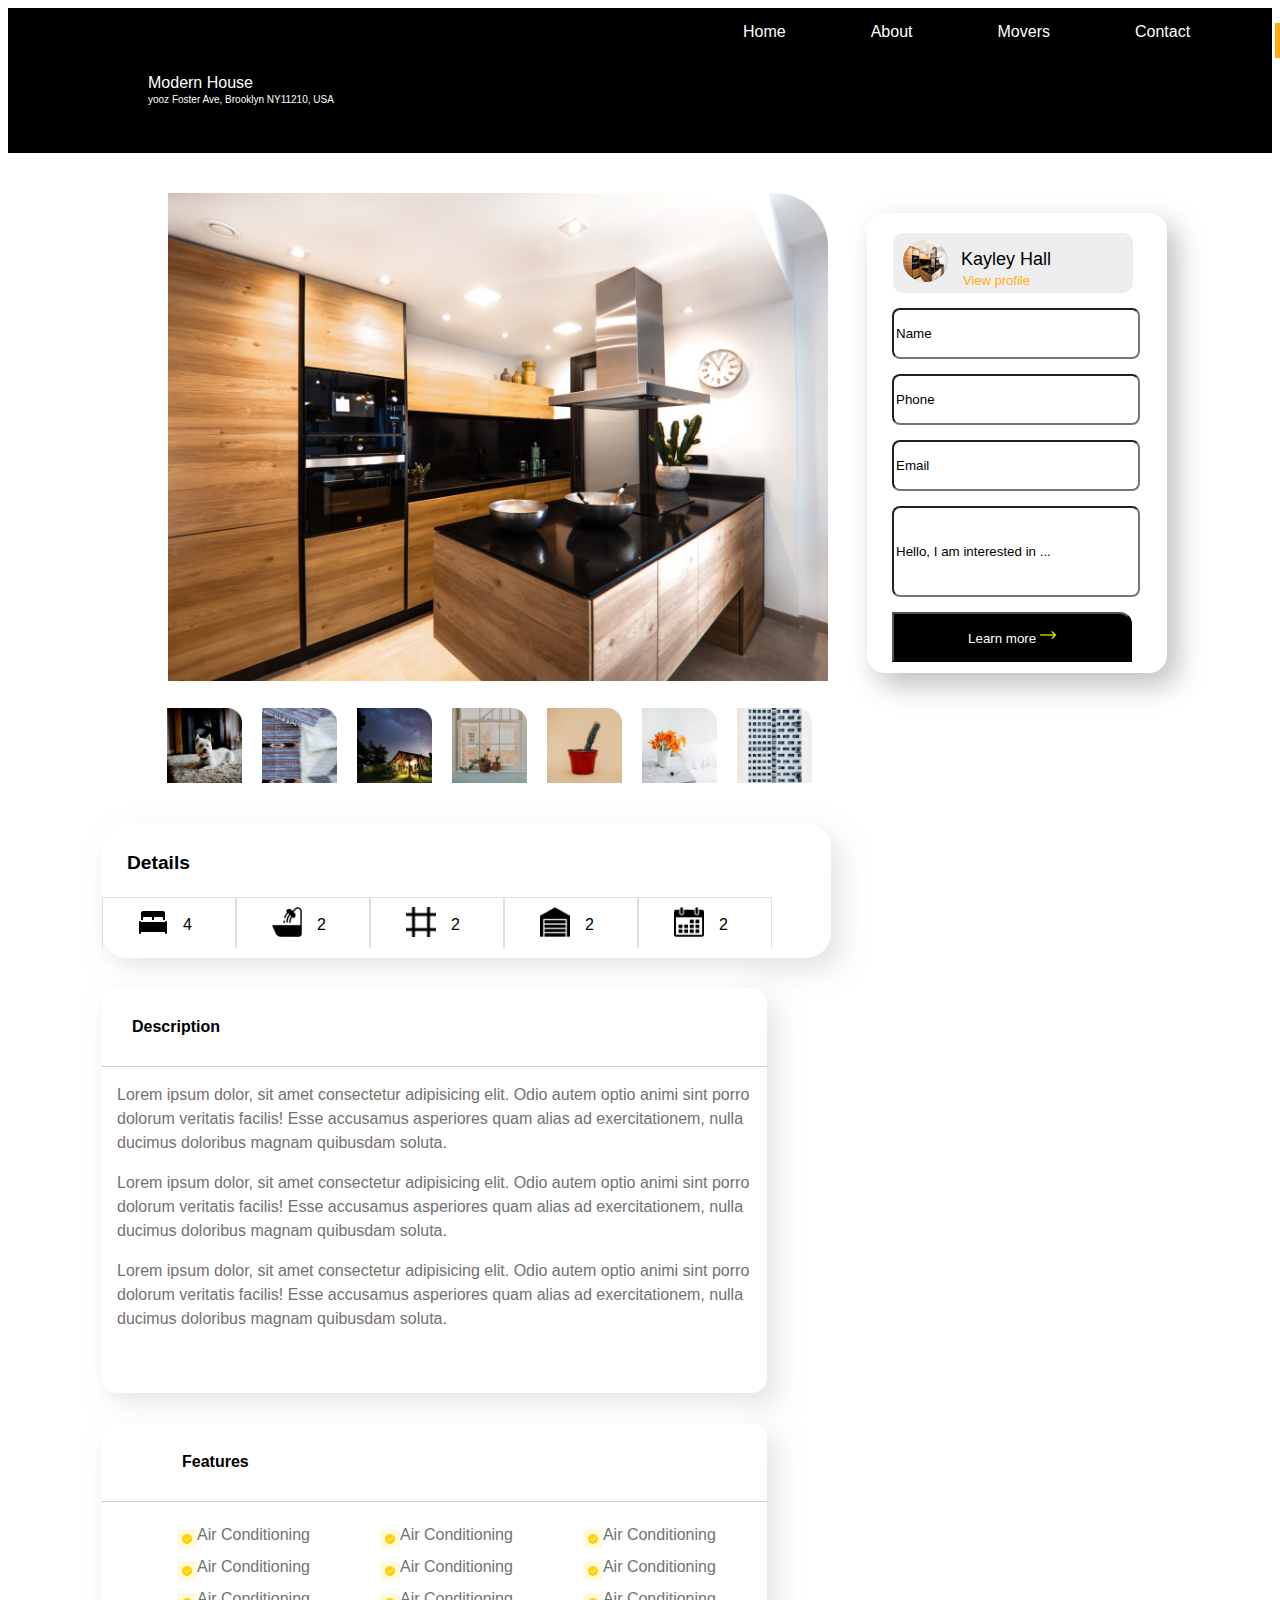
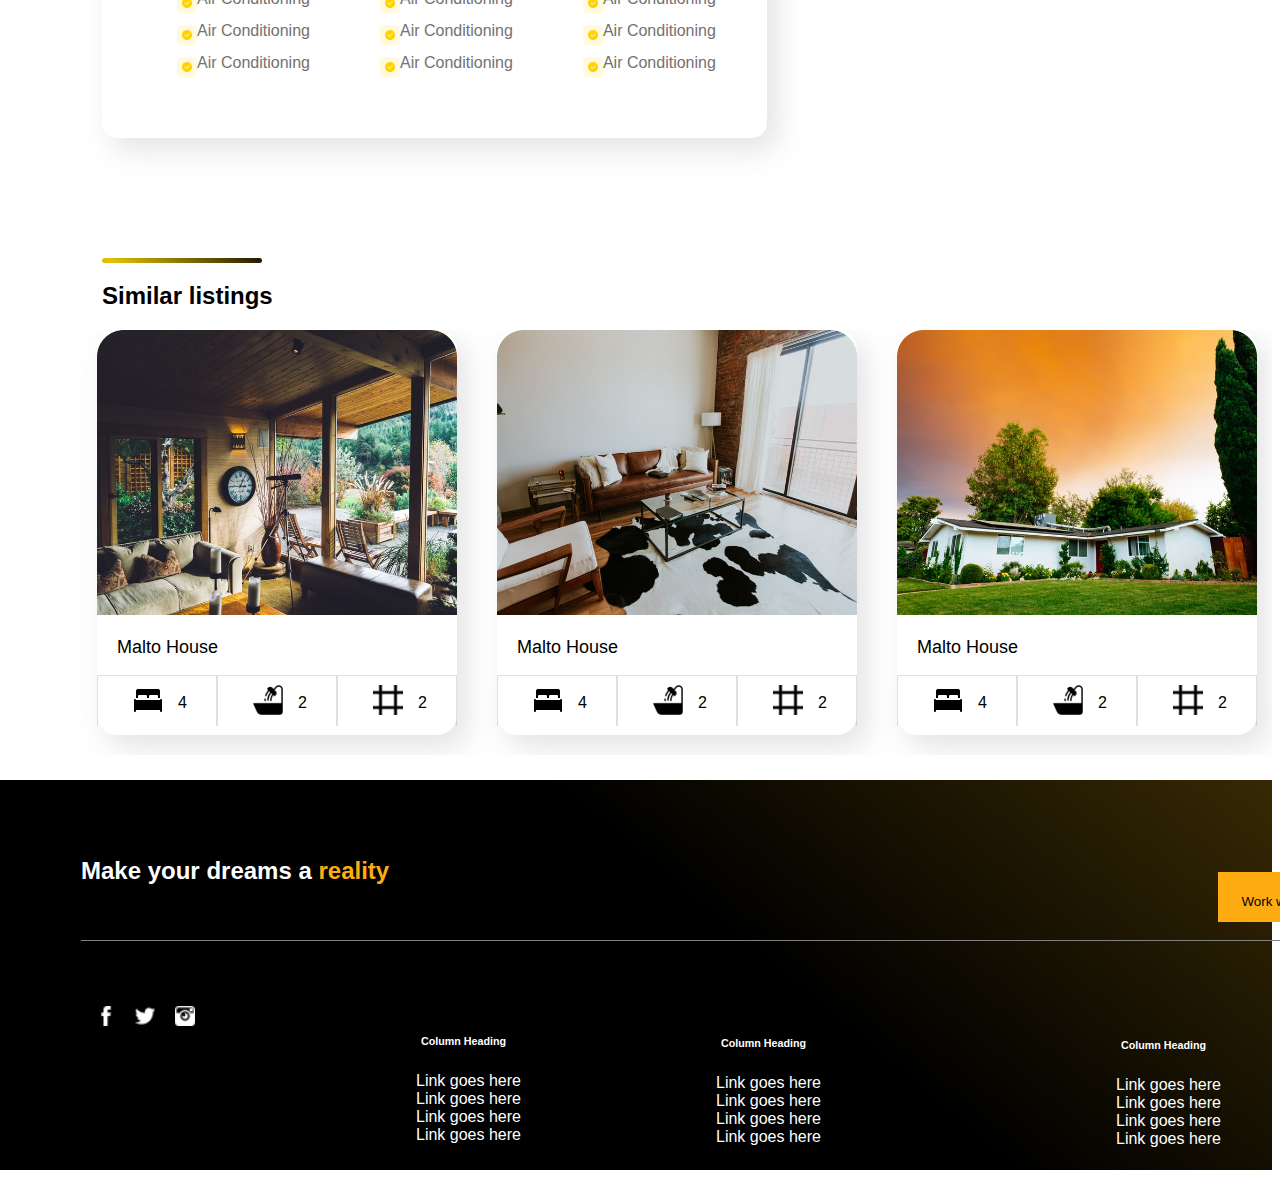
==== commit 2f2b733a: "Add icons in movers.html" ====
--- a/movers.html
+++ b/movers.html
@@ -11,184 +11,275 @@
 
 <body>
     <div class="moverssection">
-        
+
         <div class="navbar2">
-            <a href="" class="moverslinks">Navlink</a>
-            <a href="" class="moverslinks">Navlink</a>
-            <a href="" class="moverslinks">Navlink</a>
-            <a href="" class="moverslinks">Navlink</a>
-            <a href="" class="moverslinks"><button class="moversbutttontop">Work with us</button></a>
-        </div>
-        
+            <a href="" class="moverslinks">Home</a>
+            <a href="" class="moverslinks">About</a>
+            <a href="" class="moverslinks">Movers</a>
+            <a href="" class="moverslinks">Contact</a>
+            <a href="" class="moverslinks "><button
+                    style="color: black; width: 140px; height: 35px; background-color: #FFAC12; border-radius: 0 12px 0 0; border: none;">
+                    Work with us <img src="./assets/images/whitearrow.png" alt=""></button></a>
+
+        </div>
+
         <div class="navbar3">
             <p class="modernhouse">Modern House</p>
             <p class="adress">yooz Foster Ave, Brooklyn NY11210, USA</p>
 
             <p class="price">$450,000</p>
-            <p class="pricetag">hhhhsjdj</p>
+            <p class="pricetag">$2,800/sq ft</p>
         </div>
     </div>
 
-        <img src="./assets/images/Property House.png" alt="" class="propertyimg">
-        <div class="propertyinfo">
-            <div class="card">
-                <div class="profile">
-                    <div class="borderbox">
-                        <img src="./assets/images/Property House.png" alt="" class="profilephoto">
-                        <p class="username">Kayley Hul</p>
-                    </div>
-
-
-                    <input type="text" placeholder="Name" class="inputs">
-                    <input type="text" placeholder="Phone" class="inputs">
-                    <input type="text" placeholder="Email" class="inputs">
-                    <input type="text" placeholder="Hello, I am interested in ..." class="inputsodd">
-                    <div class="formbutton">
-                        <button class="moversbuttonv2">Learn more <img src="./assets/images/arrow.png" alt=""></button>
-                    </div>
-
-                </div>
-
-            </div>
-            <div class="housepicsoverall">
-                <img src="./assets/images/Rectangle-1.png" alt="" class="housepics">
-                <img src="./assets/images/Rectangle-1.png" alt="" class="housepics">
-                <img src="./assets/images/Rectangle-1.png" alt="" class="housepics">
-                <img src="./assets/images/Rectangle-1.png" alt="" class="housepics">
-                <img src="./assets/images/Rectangle-1.png" alt="" class="housepics">
-                <img src="./assets/images/Rectangle-1.png" alt="" class="housepics">
-                <img src="./assets/images/Rectangle-1.png" alt="" class="housepics">
-            </div>
-            <div class="details">
-                <p class="detailedinfo">Details</p>
-
-                <div class="moversicons">
-                    <div class="iconborders">
-
-                    </div>
-                    <div class="iconborders">
-
-                    </div>
-                    <div class="iconborders">
-
-                    </div>
-                    <div class="iconborders">
-
-                    </div>
-                    <div class="iconborders">
-
-                    </div>
-                </div>
-            </div>
-
-            <div class="description">
-                <p class="descriptiontext">Description</p>
-                <p class="descriptiontext1">Lorem ipsum dolor, sit amet consectetur adipisicing elit.
-                    Odio autem optio animi sint porro dolorum veritatis facilis!
-                    Esse accusamus asperiores quam alias ad exercitationem,
-                    nulla ducimus doloribus magnam quibusdam soluta.</p>
-                <p class="descriptiontext1">Lorem ipsum dolor, sit amet consectetur adipisicing elit.
-                    Odio autem optio animi sint porro dolorum veritatis facilis!
-                    Esse accusamus asperiores quam alias ad exercitationem,
-                    nulla ducimus doloribus magnam quibusdam soluta.</p>
-                <p class="descriptiontext1">Lorem ipsum dolor, sit amet consectetur adipisicing elit.
-                    Odio autem optio animi sint porro dolorum veritatis facilis!
-                    Esse accusamus asperiores quam alias ad exercitationem,
-                    nulla ducimus doloribus magnam quibusdam soluta.</p>
-            </div>
-
-            <div class="features">
-                <p class="featurestext">Features</p>
-                <div class="featureslist">
-                    <ul>
-                        <li class="featureslisting"><img src="./assets/images/check.png" alt="" class="check">Air
-                            Conditioning</li>
-                        <li class="featureslisting"><img src="./assets/images/check.png" alt="" class="check">Air
-                            Conditioning</li>
-                        <li class="featureslisting"><img src="./assets/images/check.png" alt="" class="check">Air
-                            Conditioning</li>
-                        <li class="featureslisting"><img src="./assets/images/check.png" alt="" class="check">Air
-                            Conditioning</li>
-                        <li class="featureslisting"><img src="./assets/images/check.png" alt="" class="check">Air
-                            Conditioning</li>
-                    </ul>
-                    <ul>
-                        <li class="featureslisting"><img src="./assets/images/check.png" alt="" class="check">Air
-                            Conditioning</li>
-                        <li class="featureslisting"><img src="./assets/images/check.png" alt="" class="check">Air
-                            Conditioning</li>
-                        <li class="featureslisting"><img src="./assets/images/check.png" alt="" class="check">Air
-                            Conditioning</li>
-                        <li class="featureslisting"><img src="./assets/images/check.png" alt="" class="check">Air
-                            Conditioning</li>
-                        <li class="featureslisting"><img src="./assets/images/check.png" alt="" class="check">Air
-                            Conditioning</li>
-                    </ul>
-                    <ul>
-                        <li class="featureslisting"><img src="./assets/images/check.png" alt="" class="check">Air
-                            Conditioning</li>
-                        <li class="featureslisting"><img src="./assets/images/check.png" alt="" class="check">Air
-                            Conditioning</li>
-                        <li class="featureslisting"><img src="./assets/images/check.png" alt="" class="check">Air
-                            Conditioning</li>
-                        <li class="featureslisting"><img src="./assets/images/check.png" alt="" class="check">Air
-                            Conditioning</li>
-                        <li class="featureslisting"><img src="./assets/images/check.png" alt="" class="check">Air
-                            Conditioning</li>
-                    </ul>
-
-                </div>
-            </div>
-            <div class="similarlistings">
-                <div class="similarcards">
-                    <img src="./assets/images/Rectangle-7.png" alt="" class="similarimgs">
-                </div>
-                <div class="similarcards">
-                    <img src="./assets/images/Rectangle-8.png" alt="" class="similarimgs">
-                </div>
-                <div class="similarcards">
-                    <img src="./assets/images/Rectangle-9.png" alt="" class="similarimgs">
-                </div>
-                <div class="similarcardsodd">
-                    <img src="./assets/images/Rectangle-10.png" alt="" class="similarimgsodd">
-                </div>
+    <img src="./assets/images/Property House.png" alt="" class="propertyimg">
+    <div class="propertyinfo">
+        <div class="card">
+            <div class="profile">
+                <div class="borderbox">
+                    <img src="./assets/images/Property House.png" alt="" class="profilephoto">
+                    <p class="username">Kayley Hall</p>
+                    <a href="">
+                        <p class="userprofile">View profile</p>
+                    </a>
+                </div>
+
+
+                <input type="text" placeholder="Name" class="inputs">
+                <input type="text" placeholder="Phone" class="inputs">
+                <input type="text" placeholder="Email" class="inputs">
+                <input type="text" placeholder="Hello, I am interested in ..." class="inputsodd">
+                <div class="formbutton">
+                    <button class="moversbuttonv2">Learn more <img src="./assets/images/arrow.png" alt=""></button>
+                </div>
+
+            </div>
+
+        </div>
+        <div class="housepicsoverall">
+            <img src="./assets/images/Rectangle.png" alt="" class="housepics">
+            <img src="./assets/images/Rectangle-1.png" alt="" class="housepics">
+            <img src="./assets/images/Rectangle-2.png" alt="" class="housepics">
+            <img src="./assets/images/Rectangle-3.png" alt="" class="housepics">
+            <img src="./assets/images/Rectangle-4.png" alt="" class="housepics">
+            <img src="./assets/images/Rectangle-5.png" alt="" class="housepics">
+            <img src="./assets/images/Rectangle-6.png" alt="" class="housepics">
+        </div>
+        <div class="details">
+            <p class="detailedinfo">Details</p>
+
+            <div class="moversicons">
+                <div class="iconborders">
+                    <img src="./assets/images/bed.png" alt="" class="moversiconimg">
+                    <p class="numbers">4</p>
+                </div>
+                <div class="iconborders">
+                    <img src="./assets/images/shower.png" alt="" class="moversiconimg">
+                    <p class="numbers">2</p>
+                </div>
+                <div class="iconborders">
+                    <img src="./assets/images/hashtag.png" alt="" class="moversiconimg">
+                    <p class="numbers">2</p>
+                </div>
+                <div class="iconborders">
+                    <img src="./assets/images/garage.png" alt="" class="moversiconimg">
+                    <p class="numbers">2</p>
+                </div>
+                <div class="iconborders">
+                    <img src="./assets/images/calender.png" alt="" class="moversiconimg">
+                    <p class="numbers">2</p>
+                </div>
+            </div>
+        </div>
+
+        <div class="description">
+            <p class="descriptiontext">Description</p>
+            <p class="descriptiontext1">Lorem ipsum dolor, sit amet consectetur adipisicing elit.
+                Odio autem optio animi sint porro dolorum veritatis facilis!
+                Esse accusamus asperiores quam alias ad exercitationem,
+                nulla ducimus doloribus magnam quibusdam soluta.</p>
+            <p class="descriptiontext1">Lorem ipsum dolor, sit amet consectetur adipisicing elit.
+                Odio autem optio animi sint porro dolorum veritatis facilis!
+                Esse accusamus asperiores quam alias ad exercitationem,
+                nulla ducimus doloribus magnam quibusdam soluta.</p>
+            <p class="descriptiontext1">Lorem ipsum dolor, sit amet consectetur adipisicing elit.
+                Odio autem optio animi sint porro dolorum veritatis facilis!
+                Esse accusamus asperiores quam alias ad exercitationem,
+                nulla ducimus doloribus magnam quibusdam soluta.</p>
+        </div>
+
+        <div class="features">
+
+            <p class="featurestext">Features</p>
+
+            <div class="featureslist">
+                <ul>
+                    <li class="featureslisting"><img src="./assets/images/check.png" alt="" class="check">Air
+                        Conditioning</li>
+                    <li class="featureslisting"><img src="./assets/images/check.png" alt="" class="check">Air
+                        Conditioning</li>
+                    <li class="featureslisting"><img src="./assets/images/check.png" alt="" class="check">Air
+                        Conditioning</li>
+                    <li class="featureslisting"><img src="./assets/images/check.png" alt="" class="check">Air
+                        Conditioning</li>
+                    <li class="featureslisting"><img src="./assets/images/check.png" alt="" class="check">Air
+                        Conditioning</li>
+                </ul>
+                <ul>
+                    <li class="featureslisting"><img src="./assets/images/check.png" alt="" class="check">Air
+                        Conditioning</li>
+                    <li class="featureslisting"><img src="./assets/images/check.png" alt="" class="check">Air
+                        Conditioning</li>
+                    <li class="featureslisting"><img src="./assets/images/check.png" alt="" class="check">Air
+                        Conditioning</li>
+                    <li class="featureslisting"><img src="./assets/images/check.png" alt="" class="check">Air
+                        Conditioning</li>
+                    <li class="featureslisting"><img src="./assets/images/check.png" alt="" class="check">Air
+                        Conditioning</li>
+                </ul>
+                <ul>
+                    <li class="featureslisting"><img src="./assets/images/check.png" alt="" class="check">Air
+                        Conditioning</li>
+                    <li class="featureslisting"><img src="./assets/images/check.png" alt="" class="check">Air
+                        Conditioning</li>
+                    <li class="featureslisting"><img src="./assets/images/check.png" alt="" class="check">Air
+                        Conditioning</li>
+                    <li class="featureslisting"><img src="./assets/images/check.png" alt="" class="check">Air
+                        Conditioning</li>
+                    <li class="featureslisting"><img src="./assets/images/check.png" alt="" class="check">Air
+                        Conditioning</li>
+                </ul>
+
+            </div>
+        </div>
+        <div class="linegradient similarlinegradient"></div>
+        <div class="similartext">
+            <h2>Similar listings</h2>
+        </div>
+        <div class="similarlistings">
+
+
+
+
+            <div class="similarcards">
+                <img src="./assets/images/Rectangle-7.png" alt="" class="similarimgs">
+                <p class="similarname">Malto House</p>
+                <div class="similaricons">
+                    <div class="iconbordersforsimilar">
+                        <img src="./assets/images/bed.png" alt="" class="moversiconimg">
+                        <p class="numbers">4</p>
+                    </div>
+                    <div class="iconbordersforsimilar">
+                        <img src="./assets/images/shower.png" alt="" class="moversiconimg">
+                        <p class="numbers">2</p>
+                    </div>
+                    <div class="iconbordersforsimilar">
+                        <img src="./assets/images/hashtag.png" alt="" class="moversiconimg">
+                        <p class="numbers">2</p>
+                    </div>
+                </div>
+            </div>
+            <div class="similarcards">
+                <img src="./assets/images/Rectangle-8.png" alt="" class="similarimgs">
+                <p class="similarname">Malto House</p>
+                <div class="similaricons">
+                    <div class="iconbordersforsimilar">
+                        <img src="./assets/images/bed.png" alt="" class="moversiconimg">
+                        <p class="numbers">4</p>
+                    </div>
+                    <div class="iconbordersforsimilar">
+                        <img src="./assets/images/shower.png" alt="" class="moversiconimg">
+                        <p class="numbers">2</p>
+                    </div>
+                    <div class="iconbordersforsimilar">
+                        <img src="./assets/images/hashtag.png" alt="" class="moversiconimg">
+                        <p class="numbers">2</p>
+                    </div>
+                </div>
+            </div>
+            <div class="similarcards">
+
+                <img src="./assets/images/Rectangle-9.png" alt="" class="similarimgs">
+                <p class="similarname">Malto House</p>
+                <div class="similaricons">
+                    <div class="iconbordersforsimilar">
+                        <img src="./assets/images/bed.png" alt="" class="moversiconimg">
+                        <p class="numbers">4</p>
+                    </div>
+                    <div class="iconbordersforsimilar">
+                        <img src="./assets/images/shower.png" alt="" class="moversiconimg">
+                        <p class="numbers">2</p>
+                    </div>
+                    <div class="iconbordersforsimilar">
+                        <img src="./assets/images/hashtag.png" alt="" class="moversiconimg">
+                        <p class="numbers">2</p>
+                    </div>
+                </div>
+            </div>
+            <div class="similarcardsodd">
+
+                <img src="./assets/images/Rectangle-10.png" alt="" class="similarimgsodd">
+                <p class="similarname">Malto House</p>
+                <div class="similaricons">
+                    <div class="iconbordersforsimilar">
+                        <img src="./assets/images/bed.png" alt="" class="moversiconimg">
+                        <p class="numbers">4</p>
+                    </div>
+                    <div class="iconbordersforsimilar">
+                        <img src="./assets/images/shower.png" alt="" class="moversiconimg">
+                        <p class="numbers">2</p>
+                    </div>
+                    <div class="iconbordersforsimilar">
+                        <img src="./assets/images/hashtag.png" alt="" class="moversiconimg">
+                        <!-- <p class="numbers">2</p> -->
+                    </div>
+                </div>
+            </div>
+        </div>
+
+        <div class="moversfooter">
+            <div class="footertext">
+                <h4>Make your dreams a <span style="color: #FFAC12;">reality</span></h4>
             </div>
             
-            <div class="moversfooter">
-                <h4>Move at a tap of <span>a button</span></h4>
-                <div class="iconpacket">
-                   <img src="./assets/images/facebook.png" alt="" class="icons">
-                   <img src="./assets/images/twitter.png" alt="" class="icons">
-                   <img src="./assets/images/instagram.png" alt="" class="icons">
-                </div>
-                
-                <div class="moverscolumnheading">
-                    <h6>Column Heading</h6>
-                    <a href="">Link goes here</a>
-                    <a href="">Link goes here</a>
-                    <a href="">Link goes here</a>
-                    <a href="">Link goes here</a>
-                </div>
-                
-                <div class="moverscolumnheading1">
-                    <h6>Column Heading</h6>
-                    <a href="">Link goes here</a>
-                    <a href="">Link goes here</a>
-                    <a href="">Link goes here</a>
-                    <a href="">Link goes here</a>
-                </div>
-                <div class="moverscolumnheading3">
-                    <h6>Column Heading</h6>
-                    <a href="">Link goes here</a>
-                    <a href="">Link goes here</a>
-                    <a href="">Link goes here</a>
-                    <a href="">Link goes here</a>
-                </div>
-                
-                </div>
-
-                
-               
+            <button class="footerbutton">Work with us<img src="./assets/images/whitearrow.png" alt=""
+                    class="whitearrow"></button>
+                    <div class="moversbottomborder">
+
+                    </div>
+            <div class="iconpacket">
+                <img src="./assets/images/facebook.png" alt="" class="icons">
+                <img src="./assets/images/twitter.png" alt="" class="icons">
+                <img src="./assets/images/instagram.png" alt="" class="icons">
+            </div>
+
+            <div class="moverscolumnheading">
+                <h6>Column Heading</h6>
+                <a href="">Link goes here</a>
+                <a href="">Link goes here</a>
+                <a href="">Link goes here</a>
+                <a href="">Link goes here</a>
+            </div>
+
+            <div class="moverscolumnheading1">
+                <h6>Column Heading</h6>
+                <a href="">Link goes here</a>
+                <a href="">Link goes here</a>
+                <a href="">Link goes here</a>
+                <a href="">Link goes here</a>
+            </div>
+            <div class="moverscolumnheading3">
+                <h6>Column Heading</h6>
+                <a href="">Link goes here</a>
+                <a href="">Link goes here</a>
+                <a href="">Link goes here</a>
+                <a href="">Link goes here</a>
+            </div>
+
+        </div>
+
+
+
 </body>
 
 </html>--- a/assets/css/style.css
+++ b/assets/css/style.css
@@ -162,9 +162,7 @@
     background: rgb(0,0,0);
 background: linear-gradient(20deg, rgba(0,0,0,1) 35%, rgba(55,41,4,1) 100%);
 }
-a{
-    
-}
+
 .bottomborder{
     border-bottom: 0.1px solid grey;
     width: 140vh;
@@ -232,7 +230,7 @@
 /* Start of Movers CSS */
 .moverssection {
     background-color: black;
-    height: 120px;
+    height: 145px;
 }
 
 .navbar2 {
@@ -245,10 +243,10 @@
 .moverslinks {
     margin-top: 15px;
 }
-
-/* .moversbuttontop {
-    color: aqua;
-} */
+.moverslinks:hover{
+    color: #FFAC12;
+
+}
 
 .navbar3 {
     color: white;
@@ -268,13 +266,13 @@
 }
 
 .price {
-    margin-left: 1300px;
+    margin-left: 1279px;
     margin-top: -35px;
-    font-size: x-large;
+    font-size: xx-large;
 }
 
 .pricetag {
-    margin-left: 1300px;
+    margin-left: 1345px;
     margin-top: -25px;
     font-size: small;
 }
@@ -282,11 +280,12 @@
 .propertyimg {
     width: 660px;
     padding-top: 40px;
+    margin-left: 160px;
 
 }
 
 .propertyinfo {
-    margin-left: 699px;
+    margin-left: 859px;
     margin-top: -472px;
 }
 
@@ -312,16 +311,23 @@
 }
 
 .profilephoto {
-    width: 35px;
-    height: 32px;
+    width: 45px;
+    height: 42px;
     border-radius: 50%;
     margin-left: 10px;
     margin-top: 7px;
 }
 
 .username {
-    margin-left: 60px;
-    margin-top: -32px;
+    margin-left: 68px;
+    margin-top: -37px;
+    font-size: large;
+}
+.userprofile{
+    color: #FFAC12;
+    margin-left: 70px;
+    margin-top: -33px;
+    font-size: small;
 }
 
 .inputs {
@@ -353,12 +359,14 @@
     margin-top: 15px;
     color: white;
     background-color: black;
+    border-radius: 0 12px 0 0;
 }
 
 .housepicsoverall {
     display: flex;
-    margin-left: -725px;
-
+    margin-left: -720px;
+    margin-top: 15px;
+    
 }
 
 .housepics {
@@ -366,25 +374,29 @@
     padding-left: 20px;
     padding-top: 20px;
 }
-
+.housepics:hover{
+    box-shadow: 0 12px 16px 0 rgba(0,0,0,0.24), 0 17px 50px 0 rgba(0,0,0,0.19);
+
+}
 .details {
     width: 81vh;
     height: 15vh;
-    border: 2px solid green;
-    margin-left: -65vh;
+    margin-left: -85vh;
     margin-top: 40px;
-    border-radius: 10px;
+    border-radius: 25px;
+    background: #ffffff;
+    box-shadow: 10px 12px 29px #bebebe6c,
+        -12px -12px 24px #ffffff;
 }
 
 .detailedinfo {
-    margin-left: 20px;
     font-size: larger;
     font-weight: bold;
-    border: 2px solid yellow;
-    height: 60px;
+    height: 50px;
     width: 100%;
-    margin-top: 1px;
-    margin-left: -2px;
+    padding-top: 29px;
+    margin-left: 25px;
+    
 }
 
 .moversicons {
@@ -394,52 +406,84 @@
 .iconborders {
     width: 132px;
     height: 50px;
-    border: 2px solid blue;
-    margin-top: -20px;
+    border: 1px solid rgba(150, 150, 150, 0.295);
+    border-bottom-style: none;
+    margin-top: -24px;
+}
+.moversiconimg{
+    width: 30px;
+    padding-left: 35px;
+    padding-top: 9px;
+}
+.numbers{
+    width: 10px;
+    margin-top: -25px;
+    margin-left: 80px;
 }
 
 .description {
     color: black;
-    background-color: aqua;
+    width: 665px;
+    height: 45vh;
+    margin-top: 30px;
+    margin-left: -85vh;
+    border-radius: 15px;
+    background: #ffffff;
+    box-shadow: 10px 12px 29px #bebebe6c,
+        -12px -12px 24px #ffffff;
+}
+
+.descriptiontext {
+    padding-left: 30px;
+    padding-top: 30px;
+    padding-bottom: 30px;
+    font-weight: bold;
+    border-bottom: 0.1px solid rgba(128, 128, 128, 0.384);
+
+}
+
+.descriptiontext1 {
+    padding-left: 15px;
+    line-height: 1.5;
+    color: #747171;
+}
+
+.features {
     width: 665px;
     height: 35vh;
+    border-radius: 15px;
+    margin-left: -85vh;
     margin-top: 30px;
-    margin-left: -540px;
-    border-radius: 10px;
-}
-
-.descriptiontext {
-    padding-left: 20px;
-    font-weight: bold;
-    vertical-align: middle;
-}
-
-.descriptiontext1 {
-    padding-left: 20px;
-}
-
-.features {
-    margin-left: -540px;
-    margin-top: 30px;
+    margin-bottom: 120px;
+    background: #ffffff;
+    box-shadow: 10px 12px 29px #bebebe6c,
+        -12px -12px 24px #ffffff;
 }
 
 .featureslist {
-    display: flex;
-
+    color: #747171;
+    display: flex;
+    line-height: 2;
     border-radius: 10px;
     margin-top: -30px;
+    padding-top: 15px;
+    padding-left: 5px;
 }
 
 .featurestext {
-    padding-left: 20px;
+    padding-top: 30px;
+    padding-bottom: 30px;
+    padding-left: 80px;
     font-weight: bold;
+    border-bottom: 0.1px solid rgba(128, 128, 128, 0.384);
+
 }
 
 .featureslisting {
     list-style-type: none;
     margin-left: 30px;
     padding-left: 20px;
-
+    
 }
 
 .check {
@@ -447,17 +491,48 @@
     margin-bottom: -9px;
     margin-left: -20px;
 }
+.linegradient{
+    width: 160px;
+    height: 5px;
+    border-radius: 10px;
+    background: rgb(0,0,0);
+background: linear-gradient(30deg, rgb(221, 189, 7) 10%, rgb(29, 21, 1) 100%);
+}
+.similarlinegradient{
+    margin-left: -85vh;
+}
+.similartext{
+    margin-left: -85vh;
+}
 
 .similarcards {
     width: 40vh;
     height: 45vh;
-    border: 2px solid black;
+    border-radius: 20px;
     margin-left: 40px;
-}
-
+    margin-bottom: 20px;
+    background: #ffffff;
+    box-shadow: 10px 12px 29px #bebebe6c,
+        -12px -12px 24px #ffffff;
+}
+.similarname{
+    margin-bottom: -32px;
+    font-size: large;
+    padding-left: 20px;
+}
+.similaricons{
+    display: flex;
+}
+.iconbordersforsimilar {
+    width: 132px;
+    height: 50px;
+    border: 1px solid rgba(150, 150, 150, 0.295);
+    border-bottom-style: none;
+    margin-top: 49px;
+}
 .similarlistings {
     display: flex;
-    margin-left: -580px;
+    margin-left: -90vh;
     margin-top: 19px;
     overflow: hidden;
 }
@@ -479,21 +554,31 @@
     width: 30.1vh;
     height: 45vh;
     margin-left: 40px;
-    border: 2px solid black;
+    background: #ffffff;
+    box-shadow: 10px 12px 29px #bebebe6c,
+        -12px -12px 24px #ffffff;
 }
 
 /* Footer CSS */
 .moversfooter {
-    height: 340px;
-    color: white;
-    margin-left: -85vh;
+    
+    height: 390px;
+    color: white;
+    margin-left: -104vh;
     margin-top: 25px;
     background: rgb(0,0,0);
 background: linear-gradient(40deg, rgba(0,0,0,1) 60%, rgba(55,41,4,1) 100%);
 }
+.moversbottomborder{
+    border-bottom: 0.1px solid grey;
+    width: 140vh;
+    margin-left: 150px;
+    margin-top: 30px;
+}
 
 .icons {
     width: 20px;
+    padding-top: 20px;
 }
 
 h6 {
@@ -504,7 +589,24 @@
     font-size: x-large;
     padding-left: 150px;
 }
-
+.footerbutton {
+    margin-left: 143vh;
+    color: black;
+    width: 145px;
+    height: 50px;
+    border: none;
+    background-color: #FFAC12;
+    border-radius: 0 12px 0 0;
+    margin-top: -100px;
+    margin-bottom: -35px;
+}
+.footertext{
+    padding-top: 45px;
+    margin-bottom: -25px;
+}
+.whitearrow{
+    width: 22px;
+}
 .moverscolumnheading {
     display: flex;
     flex-direction: column;
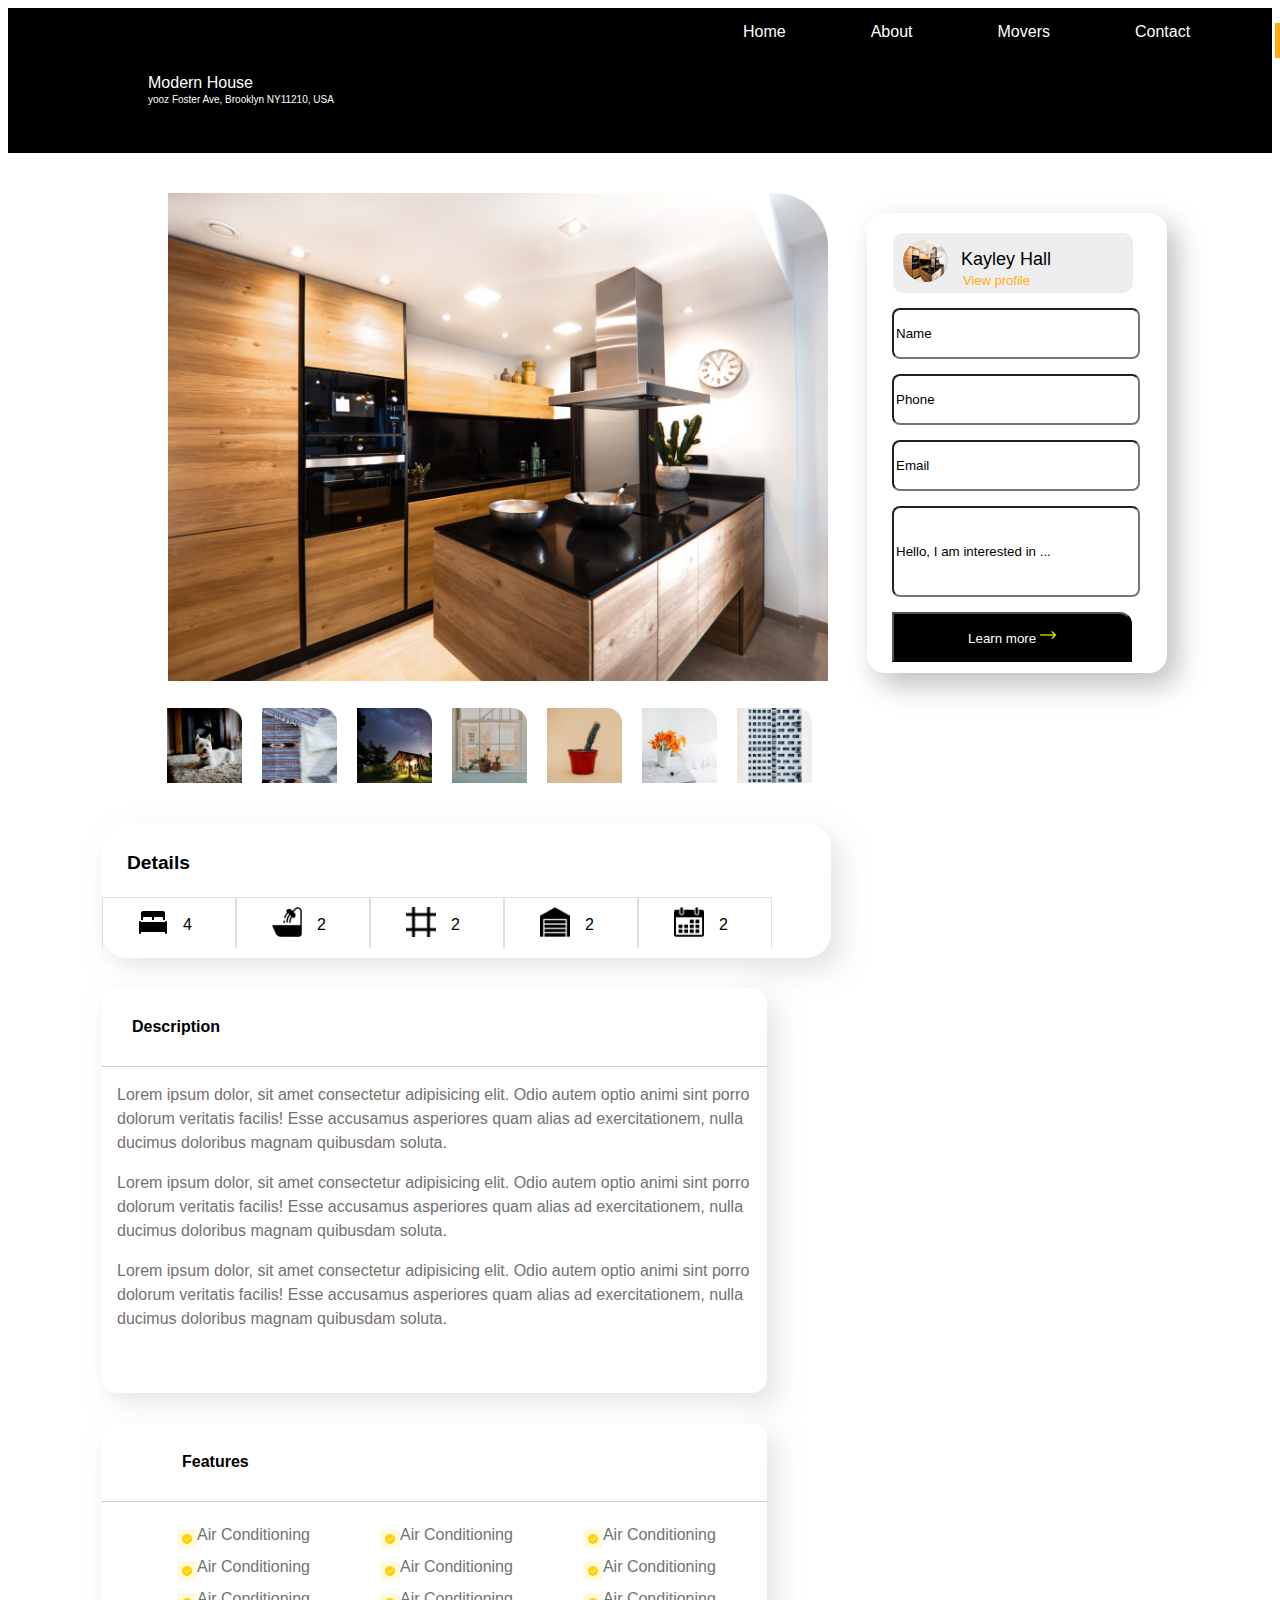
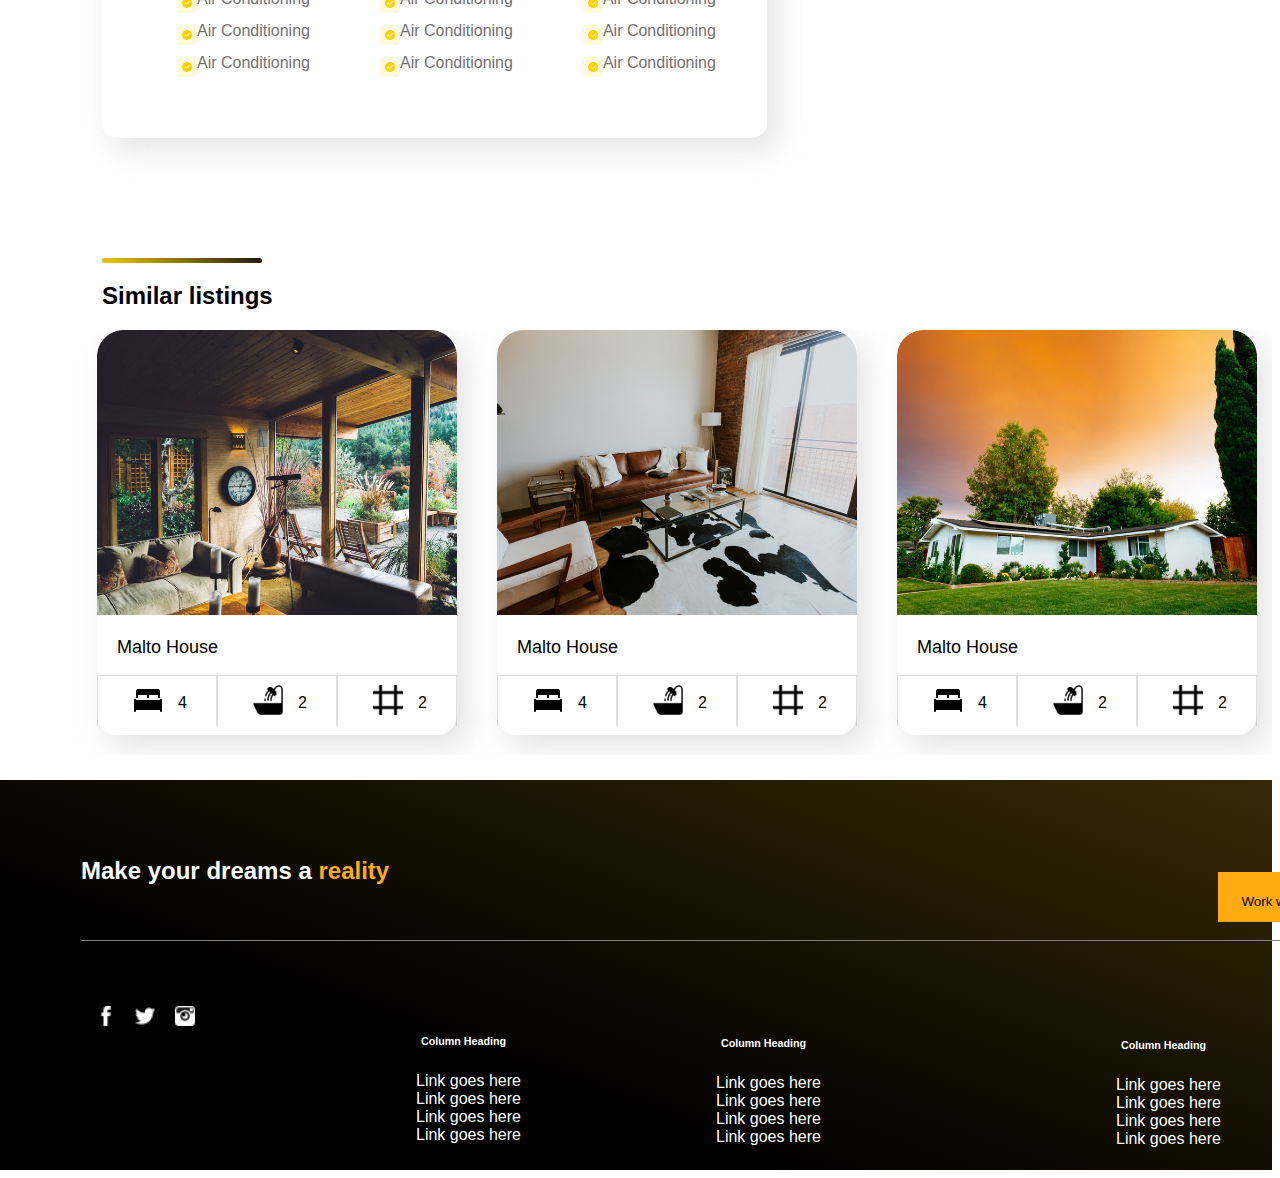
==== commit 80203266: "Add a README.md" ====
--- a/movers.html
+++ b/movers.html
@@ -13,7 +13,7 @@
     <div class="moverssection">
 
         <div class="navbar2">
-            <a href="" class="moverslinks">Home</a>
+            <a href="index.html" class="moverslinks">Home</a>
             <a href="" class="moverslinks">About</a>
             <a href="" class="moverslinks">Movers</a>
             <a href="" class="moverslinks">Contact</a>
--- a/assets/css/style.css
+++ b/assets/css/style.css
@@ -52,7 +52,7 @@
     padding-top: 90px;
     margin-left: 20px;
     padding-left: 35px;
-
+    font-stretch: expanded
 }
 
 .whitetext {
@@ -567,8 +567,7 @@
     margin-left: -104vh;
     margin-top: 25px;
     background: rgb(0,0,0);
-background: linear-gradient(40deg, rgba(0,0,0,1) 60%, rgba(55,41,4,1) 100%);
-}
+background: linear-gradient(20deg, rgba(0,0,0,1) 35%, rgba(55,41,4,1) 100%);}
 .moversbottomborder{
     border-bottom: 0.1px solid grey;
     width: 140vh;
